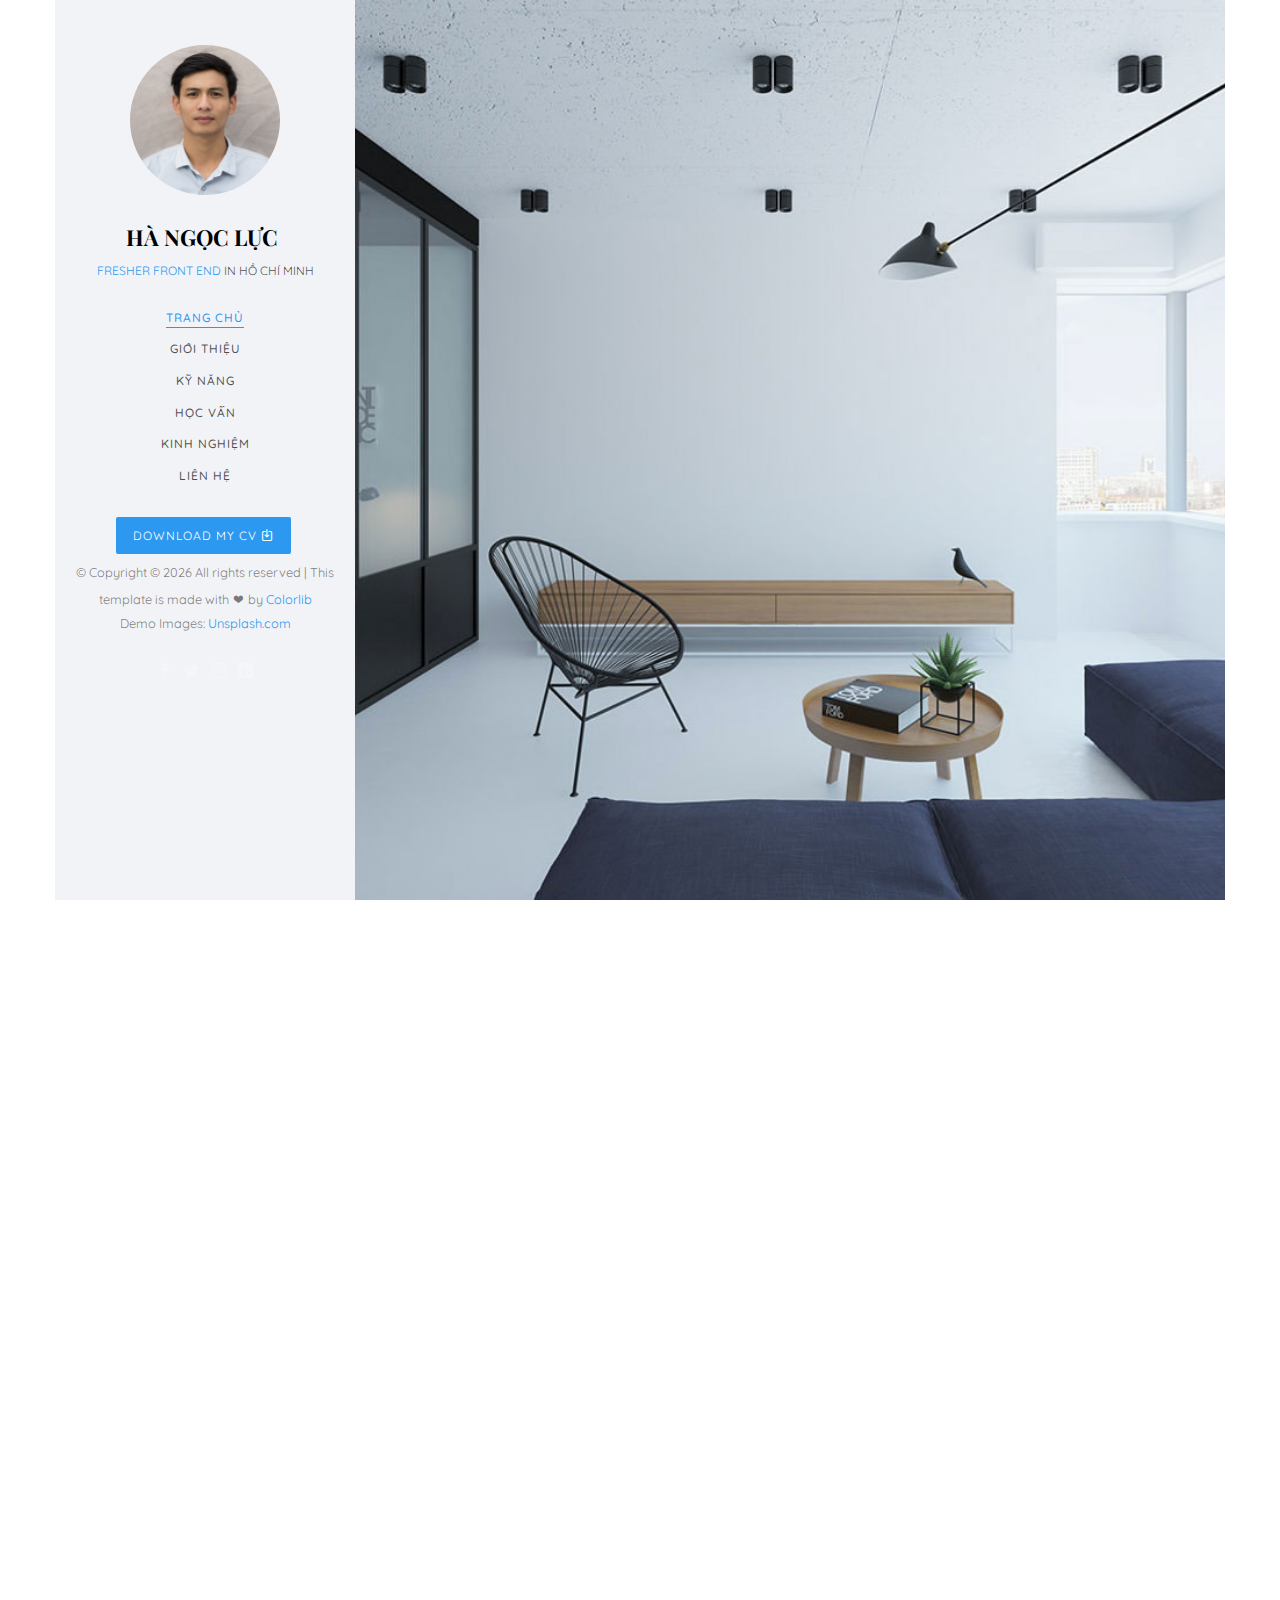
==== index.html @ 5801a69a "Add my CV online" ====
<!DOCTYPE HTML>
<html>

<head>
	<meta charset="utf-8">
	<meta http-equiv="X-UA-Compatible" content="IE=edge">
	<title>Hà Ngọc Lực - Front End Developer Resume</title>
	<meta name="viewport" content="width=device-width, initial-scale=1">
	<meta name="description" content="" />
	<meta name="keywords" content="" />
	<meta name="author" content="" />

	<!-- Facebook and Twitter integration -->
	<meta property="og:title" content="" />
	<meta property="og:image" content="" />
	<meta property="og:url" content="" />
	<meta property="og:site_name" content="" />
	<meta property="og:description" content="" />
	<meta name="twitter:title" content="" />
	<meta name="twitter:image" content="" />
	<meta name="twitter:url" content="" />
	<meta name="twitter:card" content="" />

	<!-- Place favicon.ico and apple-touch-icon.png in the root directory -->
	<link rel="shortcut icon" href="favicon.ico">

	<link href="https://fonts.googleapis.com/css?family=Quicksand:300,400,500,700" rel="stylesheet">
	<link href="https://fonts.googleapis.com/css?family=Playfair+Display:400,400i,700" rel="stylesheet">

	<!-- Animate.css -->
	<link rel="stylesheet" href="css/animate.css">
	<!-- Icomoon Icon Fonts-->
	<link rel="stylesheet" href="css/icomoon.css">
	<!-- Bootstrap  -->
	<link rel="stylesheet" href="css/bootstrap.css">
	<!-- Flexslider  -->
	<link rel="stylesheet" href="css/flexslider.css">
	<!-- Flaticons  -->
	<link rel="stylesheet" href="fonts/flaticon/font/flaticon.css">
	<!-- Owl Carousel -->
	<link rel="stylesheet" href="css/owl.carousel.min.css">
	<link rel="stylesheet" href="css/owl.theme.default.min.css">
	<!-- Theme style  -->
	<link rel="stylesheet" href="css/style.css">

	<!-- Modernizr JS -->
	<script src="js/modernizr-2.6.2.min.js"></script>
	<!-- FOR IE9 below -->
	<!--[if lt IE 9]>
	<script src="js/respond.min.js"></script>
	<![endif]-->

</head>

<body>
	<div id="colorlib-page">
		<div class="container-wrap">
			<a href="#" class="js-colorlib-nav-toggle colorlib-nav-toggle" data-toggle="collapse" data-target="#navbar"
				aria-expanded="false" aria-controls="navbar"><i></i></a>
			<aside id="colorlib-aside" role="complementary" class="border js-fullheight">
				<div class="text-center">
					<div class="author-img" style="background-image: url(images/about.jpg);"></div>
					<h1 id="colorlib-logo"><a href="index.html">HÀ NGỌC LỰC</a></h1>
					<span class="position"><a href="#">Fresher Front End</a> in Hồ Chí Minh</span>

				</div>
				<nav id="colorlib-main-menu" role="navigation" class="navbar">
					<div id="navbar" class="collapse">
						<ul>
							<li class="active"><a href="#" data-nav-section="home">Trang chủ</a></li>
							<li><a href="#" data-nav-section="about">Giới thiệu</a></li>
							<li><a href="#" data-nav-section="skills">Kỹ năng</a></li>
							<li><a href="#" data-nav-section="education">Học vấn</a></li>
							<li><a href="#" data-nav-section="experience">Kinh nghiệm</a></li>
							<li><a href="#" data-nav-section="contact">Liên hệ</a></li>

						</ul>

					</div>
				</nav>

				<div class="colorlib-footer">
					<a href="assets/myCV.pdf" target="_blank" class="btn btn-primary btn-learn text-center">Download My CV <i class="icon-download4"></i></a>
					<p><small>&copy;
							<!-- Link back to Colorlib can't be removed. Template is licensed under CC BY 3.0. -->
							Copyright &copy;
							<script>document.write(new Date().getFullYear());</script> All rights reserved | This
							template is made with <i class="icon-heart" aria-hidden="true"></i> by <a
								href="https://colorlib.com" target="_blank">Colorlib</a>
							<!-- Link back to Colorlib can't be removed. Template is licensed under CC BY 3.0. -->
							</span> <span>Demo Images: <a href="https://unsplash.com/"
									target="_blank">Unsplash.com</a></span></small></p>
					<ul>
						<li><a href="#"><i class="icon-facebook2"></i></a></li>
						<li><a href="#"><i class="icon-twitter2"></i></a></li>
						<li><a href="#"><i class="icon-instagram"></i></a></li>
						<li><a href="#"><i class="icon-linkedin2"></i></a></li>
					</ul>
				</div>

			</aside>

			<div id="colorlib-main">
				<section id="colorlib-hero" class="js-fullheight" data-section="home">
					<div class="flexslider js-fullheight">
						<ul class="slides">
							<li style="background-image: url(images/img_bg_3.jpg);">
								<div class="overlay"></div>
								<div class="container-fluid">
									<div class="row">
										<div
											class="col-md-6 col-md-offset-3 col-md-pull-3 col-sm-12 col-xs-12 js-fullheight slider-text">
											<div class="slider-text-inner js-fullheight">
												<div class="desc">
													<h1>Hi! <br>I'm Ha Ngoc Luc</h1>
												</div>
											</div>
										</div>
									</div>
								</div>
							</li>
						</ul>
					</div>
				</section>

				<section class="colorlib-about" data-section="about">
					<div class="colorlib-narrow-content">
						<div class="row">
							<div class="col-md-12">
								<div class="row row-bottom-padded-sm animate-box" data-animate-effect="fadeInLeft">
									<div class="col-md-12">
										<div class="about-desc">
											<span class="heading-meta">Giới thiệu</span>
											<h2 class="colorlib-heading">Về tôi!</h2>
											<p><strong>Xin chào, tôi là Ngọc Lực, </strong>23 tuổi. Tôi là một người mới
												tham gia vào ngành lập trình. Tôi có khoảng thời gian tự học các khóa
												online tại nhà. Và hiện tại tôi đang học offline tại trung tâm Cybersoft
												về đạo tạo lập trình viên Front-end.</p>
												<p>Có thể hoàn thành một webpage bằng HTML, CSS / SCSS. Sử dụng bootstrap
													để tạo giao diện và responsive.</p>
										</div>
									</div>
								</div>
							</div>
						</div>
					</div>
				</section>

				<section class="colorlib-skills" data-section="skills">
					<div class="colorlib-narrow-content">
						<div class="row">
							<div class="col-md-6 col-md-offset-3 col-md-pull-3 animate-box"
								data-animate-effect="fadeInLeft">
								<h2 class="colorlib-heading animate-box">Kỹ Năng</h2>
							</div>
						</div>
						<div class="row">
							<div class="col-md-12 animate-box" data-animate-effect="fadeInLeft">
								<p>Tôi có thể sử dụng HTML, CSS, Boostrap để tạo 1 layout website.
									Ngoài ra, tôi có kiến thức có bản về Javascript, Java và lập trình hướng đối tượng.
								</p>
							</div>
							<div class="col-md-6 animate-box" data-animate-effect="fadeInLeft">
								<div class="progress-wrap">
									<h3>HTML</h3>
									<p>Sử dụng được nhiều thẻ và chia bố cục.</p>
									<div class="progress">
										<div class="progress-bar color-1" role="progressbar" aria-valuenow="60"
											aria-valuemin="0" aria-valuemax="100" style="width:60%">
											<span>60%</span>
										</div>
									</div>
								</div>
							</div>
							<div class="col-md-6 animate-box" data-animate-effect="fadeInRight">
								<div class="progress-wrap">
									<h3>CSS / CSS3</h3>
									<p>Tạo giao diện và hiệu ứng đơn giản.</p>
									<div class="progress">
										<div class="progress-bar color-2" role="progressbar" aria-valuenow="50"
											aria-valuemin="0" aria-valuemax="100" style="width:50%">
											<span>50%</span>
										</div>
									</div>
								</div>
							</div>
							<div class="col-md-6 animate-box" data-animate-effect="fadeInLeft">
								<div class="progress-wrap">
									<h3>SCSS</h3>
									<p>Có thể dùng ở mức cơ bản.</p>
									<div class="progress">
										<div class="progress-bar color-3" role="progressbar" aria-valuenow="35"
											aria-valuemin="0" aria-valuemax="100" style="width:35%">
											<span>35%</span>
										</div>
									</div>
								</div>
							</div>
							<div class="col-md-6 animate-box" data-animate-effect="fadeInRight">
								<div class="progress-wrap">
									<h3>Bootstrap</h3>
									<p>Dùng để chia bố cục và responsive.</p>
									<div class="progress">
										<div class="progress-bar color-4" role="progressbar" aria-valuenow="40"
											aria-valuemin="0" aria-valuemax="100" style="width:40%">
											<span>40%</span>
										</div>
									</div>
								</div>
							</div>
							<div class="col-md-6 animate-box" data-animate-effect="fadeInLeft">
								<div class="progress-wrap">
									<h3>Javascript</h3>
									<p>Dùng ở mức cơ bản và đang học thêm ES6, ReactJS....</p>
									<div class="progress">
										<div class="progress-bar color-5" role="progressbar" aria-valuenow="25"
											aria-valuemin="0" aria-valuemax="100" style="width:25%">
											<span>25%</span>
										</div>
									</div>
								</div>
							</div>
							<div class="col-md-6 animate-box" data-animate-effect="fadeInRight">
								<div class="progress-wrap">
									<h3>Java</h3>
									<p>Có những kiến thức cơ bản và OOP.</p>
									<div class="progress">
										<div class="progress-bar color-6" role="progressbar" aria-valuenow="30"
											aria-valuemin="0" aria-valuemax="100" style="width:30%">
											<span>30%</span>
										</div>
									</div>
								</div>
							</div>
						</div>
					</div>
				</section>

				<section class="colorlib-education" data-section="education">
					<div class="colorlib-narrow-content">
						<div class="row">
							<div class="col-md-6 col-md-offset-3 col-md-pull-3 animate-box"
								data-animate-effect="fadeInLeft">
								<h2 class="colorlib-heading animate-box">Học vấn</h2>
							</div>
						</div>
						<div class="row">
							<div class="col-md-12 animate-box" data-animate-effect="fadeInLeft">
								<div class="fancy-collapse-panel">
									<div class="panel-group" id="accordion" role="tablist" aria-multiselectable="true">
										<div class="panel panel-default">
											<div class="panel-heading" role="tab" id="headingOne">
												<h4 class="panel-title">
													<a data-toggle="collapse" data-parent="#accordion"
														href="#collapseOne" aria-expanded="true"
														aria-controls="collapseOne">CYBERSOFT: Khóa học lập trình
														front-end
													</a>
												</h4>
											</div>
											<div id="collapseOne" class="panel-collapse collapse in" role="tabpanel"
												aria-labelledby="headingOne">
												<div class="panel-body">
													<ul>
														<li>Các kiến thức về website, UX/UI.</li>
														<li>Phân chia bố cục, layout cho website.</li>
														<li>Nắm vững kiến thức về HTML, CSS, CSS3, SCSS.</li>
														<li>Học và ứng dụng BOOTSTRAP.</li>
														<li>Hiện tại đang học về Javascript và các framework Javascript:
															ReactJS, AngularJS.</li>
													</ul>
												</div>
											</div>
										</div>
										<div class="panel panel-default">
											<div class="panel-heading" role="tab" id="headingTwo">
												<h4 class="panel-title">
													<a class="collapsed" data-toggle="collapse" data-parent="#accordion"
														href="#collapseTwo" aria-expanded="false"
														aria-controls="collapseTwo">CYBERSOFT: Khóa học lập trình tư
														duy, lập trình hướng đối tượng.
													</a>
												</h4>
											</div>
											<div id="collapseTwo" class="panel-collapse collapse" role="tabpanel"
												aria-labelledby="headingTwo">
												<div class="panel-body">
													<p>Khóa học cung cấp những kiến thức khái niệm cốt lõi - nền tảng
														của lập trình (JAVA):</p>
													<ul>
														<li>Các kiến thức cơ bản: quá trình thực thi ứng dụng phần mềm,
															biến, hàm, mô hình thực tế - phần mềm</li>
														<li>Tìm hiểu và thực hành một số thuật toán lập trình nền tảng:
															tìm kiếm, sắp
															xếp,...</li>
														<li>Nắm vững và hiểu sâu về lập trình hướng đối tượng.</li>
													</ul>
												</div>
											</div>
										</div>
									</div>
								</div>
							</div>
						</div>
					</div>
				</section>

				<section class="colorlib-experience" data-section="experience">
					<div class="colorlib-narrow-content">
						<div class="row">
							<div class="col-md-6 col-md-offset-3 col-md-pull-3 animate-box"
								data-animate-effect="fadeInLeft">
								<h2 class="colorlib-heading animate-box">Kinh nghiệm</h2>
							</div>
						</div>
						<div class="row">
							<div class="col-md-12">
								<div class="timeline-centered">
									<article class="timeline-entry animate-box" data-animate-effect="fadeInLeft">
										<div class="timeline-entry-inner">

											<div class="timeline-icon color-1">
												<i class="icon-pen2"></i>
											</div>

											<div class="timeline-label">
												<h2>Chưa có kinh nghiệm.</h2>
												<p>Chưa có kinh nghiệm làm việc thực tế. Tôi chỉ có kiến thức học tại
													trung tâm và thông qua các bài tập. </p>
												<p>Có thể hoàn thành một webpage bằng HTML, CSS / SCSS. Sử dụng bootstrap
													để tạo giao diện và responsive.</p>
											</div>
										</div>
									</article>

									<article class="timeline-entry begin animate-box"
										data-animate-effect="fadeInBottom">
										<div class="timeline-entry-inner">
											<div class="timeline-icon color-none">
											</div>
										</div>
									</article>
								</div>
							</div>
						</div>
					</div>
				</section>

				<section class="colorlib-contact" data-section="contact">
					<div class="colorlib-narrow-content">
						<div class="row">
							<div class="col-md-6 col-md-offset-3 col-md-pull-3 animate-box"
								data-animate-effect="fadeInLeft">
								<h2 class="colorlib-heading">Liên hệ</h2>
							</div>
						</div>
						<div class="row">
							<div class="colorlib-feature colorlib-feature-sm animate-box"
								data-animate-effect="fadeInLeft">
								<div class="colorlib-icon">
									<i class="icon-globe-outline"></i>
								</div>
								<div class="colorlib-text">
									<p>luchn49@gmail.com</p>
								</div>
							</div>

							<div class="colorlib-feature colorlib-feature-sm animate-box"
								data-animate-effect="fadeInLeft">
								<div class="colorlib-icon">
									<i class="icon-map"></i>
								</div>
								<div class="colorlib-text align-items-center">
									<p>122/7 Phạm Văn Bạch, Phường 15, Q.Tân Bình, Hồ Chí Minh</p>
								</div>
							</div>

							<div class="colorlib-feature colorlib-feature-sm animate-box"
								data-animate-effect="fadeInLeft">
								<div class="colorlib-icon">
									<i class="icon-phone"></i>
								</div>
								<div class="colorlib-text">
									<p>0971 06 06 51</p>
								</div>
							</div>
						</div>
					</div>
				</section>

			</div><!-- end:colorlib-main -->
		</div><!-- end:container-wrap -->
	</div><!-- end:colorlib-page -->

	<!-- jQuery -->
	<script src="js/jquery.min.js"></script>
	<!-- jQuery Easing -->
	<script src="js/jquery.easing.1.3.js"></script>
	<!-- Bootstrap -->
	<script src="js/bootstrap.min.js"></script>
	<!-- Waypoints -->
	<script src="js/jquery.waypoints.min.js"></script>
	<!-- Flexslider -->
	<script src="js/jquery.flexslider-min.js"></script>
	<!-- Owl carousel -->
	<script src="js/owl.carousel.min.js"></script>
	<!-- Counters -->
	<script src="js/jquery.countTo.js"></script>


	<!-- MAIN JS -->
	<script src="js/main.js"></script>

</body>

</html>
---- css/icomoon.css ----
@font-face {
  font-family: 'icomoon';
  src:  url('fonts/icomoon.eot?6py85u');
  src:  url('fonts/icomoon.eot?6py85u#iefix') format('embedded-opentype'),
    url('fonts/icomoon.ttf?6py85u') format('truetype'),
    url('fonts/icomoon.woff?6py85u') format('woff'),
    url('fonts/icomoon.svg?6py85u#icomoon') format('svg');
  font-weight: normal;
  font-style: normal;
}

[class^="icon-"], [class*=" icon-"] {
  /* use !important to prevent issues with browser extensions that change fonts */
  font-family: 'icomoon' !important;
  speak: none;
  font-style: normal;
  font-weight: normal;
  font-variant: normal;
  text-transform: none;
  line-height: 1;

  /* Better Font Rendering =========== */
  -webkit-font-smoothing: antialiased;
  -moz-osx-font-smoothing: grayscale;
}

.icon-times:before {
  content: "\e930";
}
.icon-tick:before {
  content: "\e931";
}
.icon-plus:before {
  content: "\e932";
}
.icon-minus:before {
  content: "\e933";
}
.icon-equals:before {
  content: "\e934";
}
.icon-divide:before {
  content: "\e935";
}
.icon-chevron-right:before {
  content: "\e936";
}
.icon-chevron-left:before {
  content: "\e937";
}
.icon-arrow-right-thick:before {
  content: "\e938";
}
.icon-arrow-left-thick:before {
  content: "\e939";
}
.icon-th-small:before {
  content: "\e93a";
}
.icon-th-menu:before {
  content: "\e93b";
}
.icon-th-list:before {
  content: "\e93c";
}
.icon-th-large:before {
  content: "\e93d";
}
.icon-home:before {
  content: "\e93e";
}
.icon-arrow-forward:before {
  content: "\e93f";
}
.icon-arrow-back:before {
  content: "\e940";
}
.icon-rss:before {
  content: "\e941";
}
.icon-location:before {
  content: "\e942";
}
.icon-link:before {
  content: "\e943";
}
.icon-image:before {
  content: "\e944";
}
.icon-arrow-up-thick:before {
  content: "\e945";
}
.icon-arrow-down-thick:before {
  content: "\e946";
}
.icon-starburst:before {
  content: "\e947";
}
.icon-starburst-outline:before {
  content: "\e948";
}
.icon-star3:before {
  content: "\e949";
}
.icon-flow-children:before {
  content: "\e94a";
}
.icon-export:before {
  content: "\e94b";
}
.icon-delete2:before {
  content: "\e94c";
}
.icon-delete-outline:before {
  content: "\e94d";
}
.icon-cloud-storage:before {
  content: "\e94e";
}
.icon-wi-fi:before {
  content: "\e94f";
}
.icon-heart:before {
  content: "\e950";
}
.icon-flash:before {
  content: "\e951";
}
.icon-cancel:before {
  content: "\e952";
}
.icon-backspace:before {
  content: "\e953";
}
.icon-attachment:before {
  content: "\e954";
}
.icon-arrow-move:before {
  content: "\e955";
}
.icon-warning:before {
  content: "\e956";
}
.icon-user:before {
  content: "\e957";
}
.icon-radar:before {
  content: "\e958";
}
.icon-lock-open:before {
  content: "\e959";
}
.icon-lock-closed:before {
  content: "\e95a";
}
.icon-location-arrow:before {
  content: "\e95b";
}
.icon-info:before {
  content: "\e95c";
}
.icon-user-delete:before {
  content: "\e95d";
}
.icon-user-add:before {
  content: "\e95e";
}
.icon-media-pause:before {
  content: "\e95f";
}
.icon-group:before {
  content: "\e960";
}
.icon-chart-pie:before {
  content: "\e961";
}
.icon-chart-line:before {
  content: "\e962";
}
.icon-chart-bar:before {
  content: "\e963";
}
.icon-chart-area:before {
  content: "\e964";
}
.icon-video:before {
  content: "\e965";
}
.icon-point-of-interest:before {
  content: "\e966";
}
.icon-infinity:before {
  content: "\e967";
}
.icon-globe:before {
  content: "\e968";
}
.icon-eye:before {
  content: "\e969";
}
.icon-cog:before {
  content: "\e96a";
}
.icon-camera:before {
  content: "\e96b";
}
.icon-upload:before {
  content: "\e96c";
}
.icon-scissors:before {
  content: "\e96d";
}
.icon-refresh:before {
  content: "\e96e";
}
.icon-pin:before {
  content: "\e96f";
}
.icon-key:before {
  content: "\e970";
}
.icon-info-large:before {
  content: "\e971";
}
.icon-eject:before {
  content: "\e972";
}
.icon-download:before {
  content: "\e973";
}
.icon-zoom:before {
  content: "\e974";
}
.icon-zoom-out:before {
  content: "\e975";
}
.icon-zoom-in:before {
  content: "\e976";
}
.icon-sort-numerically:before {
  content: "\e977";
}
.icon-sort-alphabetically:before {
  content: "\e978";
}
.icon-input-checked:before {
  content: "\e979";
}
.icon-calender:before {
  content: "\e97a";
}
.icon-world2:before {
  content: "\e97b";
}
.icon-notes:before {
  content: "\e97c";
}
.icon-code:before {
  content: "\e97d";
}
.icon-arrow-sync:before {
  content: "\e97e";
}
.icon-arrow-shuffle:before {
  content: "\e97f";
}
.icon-arrow-repeat:before {
  content: "\e980";
}
.icon-arrow-minimise:before {
  content: "\e981";
}
.icon-arrow-maximise:before {
  content: "\e982";
}
.icon-arrow-loop:before {
  content: "\e983";
}
.icon-anchor:before {
  content: "\e984";
}
.icon-spanner:before {
  content: "\e985";
}
.icon-puzzle:before {
  content: "\e986";
}
.icon-power:before {
  content: "\e987";
}
.icon-plane:before {
  content: "\e988";
}
.icon-pi:before {
  content: "\e989";
}
.icon-phone:before {
  content: "\e98a";
}
.icon-microphone2:before {
  content: "\e98b";
}
.icon-media-rewind:before {
  content: "\e98c";
}
.icon-flag:before {
  content: "\e98d";
}
.icon-adjust-brightness:before {
  content: "\e98e";
}
.icon-waves:before {
  content: "\e98f";
}
.icon-social-twitter:before {
  content: "\e990";
}
.icon-social-facebook:before {
  content: "\e991";
}
.icon-social-dribbble:before {
  content: "\e992";
}
.icon-media-stop:before {
  content: "\e993";
}
.icon-media-record:before {
  content: "\e994";
}
.icon-media-play:before {
  content: "\e995";
}
.icon-media-fast-forward:before {
  content: "\e996";
}
.icon-media-eject:before {
  content: "\e997";
}
.icon-social-vimeo:before {
  content: "\e998";
}
.icon-social-tumbler:before {
  content: "\e999";
}
.icon-social-skype:before {
  content: "\e99a";
}
.icon-social-pinterest:before {
  content: "\e99b";
}
.icon-social-linkedin:before {
  content: "\e99c";
}
.icon-social-last-fm:before {
  content: "\e99d";
}
.icon-social-github:before {
  content: "\e99e";
}
.icon-social-flickr:before {
  content: "\e99f";
}
.icon-at:before {
  content: "\e9a0";
}
.icon-times-outline:before {
  content: "\e9a1";
}
.icon-plus-outline:before {
  content: "\e9a2";
}
.icon-minus-outline:before {
  content: "\e9a3";
}
.icon-tick-outline:before {
  content: "\e9a4";
}
.icon-th-large-outline:before {
  content: "\e9a5";
}
.icon-equals-outline:before {
  content: "\e9a6";
}
.icon-divide-outline:before {
  content: "\e9a7";
}
.icon-chevron-right-outline:before {
  content: "\e9a8";
}
.icon-chevron-left-outline:before {
  content: "\e9a9";
}
.icon-arrow-right-outline:before {
  content: "\e9aa";
}
.icon-arrow-left-outline:before {
  content: "\e9ab";
}
.icon-th-small-outline:before {
  content: "\e9ac";
}
.icon-th-menu-outline:before {
  content: "\e9ad";
}
.icon-th-list-outline:before {
  content: "\e9ae";
}
.icon-news2:before {
  content: "\e9b1";
}
.icon-home-outline:before {
  content: "\e9b2";
}
.icon-arrow-up-outline:before {
  content: "\e9b3";
}
.icon-arrow-forward-outline:before {
  content: "\e9b4";
}
.icon-arrow-down-outline:before {
  content: "\e9b5";
}
.icon-arrow-back-outline:before {
  content: "\e9b6";
}
.icon-trash3:before {
  content: "\e9b7";
}
.icon-rss-outline:before {
  content: "\e9b8";
}
.icon-message:before {
  content: "\e9b9";
}
.icon-location-outline:before {
  content: "\e9ba";
}
.icon-link-outline:before {
  content: "\e9bb";
}
.icon-image-outline:before {
  content: "\e9bc";
}
.icon-export-outline:before {
  content: "\e9bd";
}
.icon-cross:before {
  content: "\e9be";
}
.icon-wi-fi-outline:before {
  content: "\e9bf";
}
.icon-star-outline:before {
  content: "\e9c0";
}
.icon-media-pause-outline:before {
  content: "\e9c1";
}
.icon-mail:before {
  content: "\e9c2";
}
.icon-heart-outline:before {
  content: "\e9c3";
}
.icon-flash-outline:before {
  content: "\e9c4";
}
.icon-cancel-outline:before {
  content: "\e9c5";
}
.icon-beaker:before {
  content: "\e9c6";
}
.icon-arrow-move-outline:before {
  content: "\e9c7";
}
.icon-watch2:before {
  content: "\e9c8";
}
.icon-warning-outline:before {
  content: "\e9c9";
}
.icon-time:before {
  content: "\e9ca";
}
.icon-radar-outline:before {
  content: "\e9cb";
}
.icon-lock-open-outline:before {
  content: "\e9cc";
}
.icon-location-arrow-outline:before {
  content: "\e9cd";
}
.icon-info-outline:before {
  content: "\e9ce";
}
.icon-backspace-outline:before {
  content: "\e9cf";
}
.icon-attachment-outline:before {
  content: "\e9d0";
}
.icon-user-outline:before {
  content: "\e9d1";
}
.icon-user-delete-outline:before {
  content: "\e9d2";
}
.icon-user-add-outline:before {
  content: "\e9d3";
}
.icon-lock-closed-outline:before {
  content: "\e9d4";
}
.icon-group-outline:before {
  content: "\e9d5";
}
.icon-chart-pie-outline:before {
  content: "\e9d6";
}
.icon-chart-line-outline:before {
  content: "\e9d7";
}
.icon-chart-bar-outline:before {
  content: "\e9d8";
}
.icon-chart-area-outline:before {
  content: "\e9d9";
}
.icon-video-outline:before {
  content: "\e9da";
}
.icon-point-of-interest-outline:before {
  content: "\e9db";
}
.icon-map:before {
  content: "\e9dc";
}
.icon-key-outline:before {
  content: "\e9dd";
}
.icon-infinity-outline:before {
  content: "\e9de";
}
.icon-globe-outline:before {
  content: "\e9df";
}
.icon-eye-outline:before {
  content: "\e9e0";
}
.icon-cog-outline:before {
  content: "\e9e1";
}
.icon-camera-outline:before {
  content: "\e9e2";
}
.icon-upload-outline:before {
  content: "\e9e3";
}
.icon-support:before {
  content: "\e9e4";
}
.icon-scissors-outline:before {
  content: "\e9e5";
}
.icon-refresh-outline:before {
  content: "\e9e6";
}
.icon-info-large-outline:before {
  content: "\e9e7";
}
.icon-eject-outline:before {
  content: "\e9e8";
}
.icon-download-outline:before {
  content: "\e9e9";
}
.icon-battery-mid:before {
  content: "\e9ea";
}
.icon-battery-low:before {
  content: "\e9eb";
}
.icon-battery-high:before {
  content: "\e9ec";
}
.icon-zoom-outline:before {
  content: "\e9ed";
}
.icon-zoom-out-outline:before {
  content: "\e9ee";
}
.icon-zoom-in-outline:before {
  content: "\e9ef";
}
.icon-tag3:before {
  content: "\e9f0";
}
.icon-tabs-outline:before {
  content: "\e9f1";
}
.icon-pin-outline:before {
  content: "\e9f2";
}
.icon-message-typing:before {
  content: "\e9f3";
}
.icon-directions:before {
  content: "\e9f4";
}
.icon-battery-full:before {
  content: "\e9f5";
}
.icon-battery-charge:before {
  content: "\e9f6";
}
.icon-pipette:before {
  content: "\e9f7";
}
.icon-pencil:before {
  content: "\e9f8";
}
.icon-folder:before {
  content: "\e9f9";
}
.icon-folder-delete:before {
  content: "\e9fa";
}
.icon-folder-add:before {
  content: "\e9fb";
}
.icon-edit:before {
  content: "\e9fc";
}
.icon-document:before {
  content: "\e9fd";
}
.icon-document-delete:before {
  content: "\e9fe";
}
.icon-document-add:before {
  content: "\e9ff";
}
.icon-brush:before {
  content: "\ea00";
}
.icon-thumbs-up:before {
  content: "\ea01";
}
.icon-thumbs-down:before {
  content: "\ea02";
}
.icon-pen:before {
  content: "\ea03";
}
.icon-sort-numerically-outline:before {
  content: "\ea04";
}
.icon-sort-alphabetically-outline:before {
  content: "\ea05";
}
.icon-social-last-fm-circular:before {
  content: "\ea06";
}
.icon-social-github-circular:before {
  content: "\ea07";
}
.icon-compass:before {
  content: "\ea08";
}
.icon-bookmark:before {
  content: "\ea09";
}
.icon-input-checked-outline:before {
  content: "\ea0a";
}
.icon-code-outline:before {
  content: "\ea0b";
}
.icon-calender-outline:before {
  content: "\ea0c";
}
.icon-business-card:before {
  content: "\ea0d";
}
.icon-arrow-up:before {
  content: "\ea0e";
}
.icon-arrow-sync-outline:before {
  content: "\ea0f";
}
.icon-arrow-right:before {
  content: "\ea10";
}
.icon-arrow-repeat-outline:before {
  content: "\ea11";
}
.icon-arrow-loop-outline:before {
  content: "\ea12";
}
.icon-arrow-left:before {
  content: "\ea13";
}
.icon-flow-switch:before {
  content: "\ea14";
}
.icon-flow-parallel:before {
  content: "\ea15";
}
.icon-flow-merge:before {
  content: "\ea16";
}
.icon-document-text:before {
  content: "\ea17";
}
.icon-clipboard:before {
  content: "\ea18";
}
.icon-calculator:before {
  content: "\ea19";
}
.icon-arrow-minimise-outline:before {
  content: "\ea1a";
}
.icon-arrow-maximise-outline:before {
  content: "\ea1b";
}
.icon-arrow-down:before {
  content: "\ea1c";
}
.icon-gift:before {
  content: "\ea1d";
}
.icon-film:before {
  content: "\ea1e";
}
.icon-database:before {
  content: "\ea1f";
}
.icon-bell:before {
  content: "\ea20";
}
.icon-anchor-outline:before {
  content: "\ea21";
}
.icon-adjust-contrast:before {
  content: "\ea22";
}
.icon-world-outline:before {
  content: "\ea23";
}
.icon-shopping-bag:before {
  content: "\ea24";
}
.icon-power-outline:before {
  content: "\ea25";
}
.icon-notes-outline:before {
  content: "\ea26";
}
.icon-device-tablet:before {
  content: "\ea27";
}
.icon-device-phone:before {
  content: "\ea28";
}
.icon-device-laptop:before {
  content: "\ea29";
}
.icon-device-desktop:before {
  content: "\ea2a";
}
.icon-briefcase:before {
  content: "\ea2b";
}
.icon-stopwatch:before {
  content: "\ea2c";
}
.icon-spanner-outline:before {
  content: "\ea2d";
}
.icon-puzzle-outline:before {
  content: "\ea2e";
}
.icon-printer:before {
  content: "\ea2f";
}
.icon-pi-outline:before {
  content: "\ea30";
}
.icon-lightbulb:before {
  content: "\ea31";
}
.icon-flag-outline:before {
  content: "\ea32";
}
.icon-contacts:before {
  content: "\ea33";
}
.icon-archive2:before {
  content: "\ea34";
}
.icon-weather-stormy:before {
  content: "\ea35";
}
.icon-weather-shower:before {
  content: "\ea36";
}
.icon-weather-partly-sunny:before {
  content: "\ea37";
}
.icon-weather-downpour:before {
  content: "\ea38";
}
.icon-weather-cloudy:before {
  content: "\ea39";
}
.icon-plane-outline:before {
  content: "\ea3a";
}
.icon-phone-outline:before {
  content: "\ea3b";
}
.icon-microphone-outline:before {
  content: "\ea3c";
}
.icon-weather-windy:before {
  content: "\ea3d";
}
.icon-weather-windy-cloudy:before {
  content: "\ea3e";
}
.icon-weather-sunny:before {
  content: "\ea3f";
}
.icon-weather-snow:before {
  content: "\ea40";
}
.icon-weather-night:before {
  content: "\ea41";
}
.icon-media-stop-outline:before {
  content: "\ea42";
}
.icon-media-rewind-outline:before {
  content: "\ea43";
}
.icon-media-record-outline:before {
  content: "\ea44";
}
.icon-media-play-outline:before {
  content: "\ea45";
}
.icon-media-fast-forward-outline:before {
  content: "\ea46";
}
.icon-media-eject-outline:before {
  content: "\ea47";
}
.icon-wine:before {
  content: "\ea48";
}
.icon-waves-outline:before {
  content: "\ea49";
}
.icon-ticket:before {
  content: "\ea4a";
}
.icon-tags:before {
  content: "\ea4b";
}
.icon-plug:before {
  content: "\ea4c";
}
.icon-headphones:before {
  content: "\ea4d";
}
.icon-credit-card:before {
  content: "\ea4e";
}
.icon-coffee:before {
  content: "\ea4f";
}
.icon-book:before {
  content: "\ea50";
}
.icon-beer:before {
  content: "\ea51";
}
.icon-volume2:before {
  content: "\ea52";
}
.icon-volume-up:before {
  content: "\ea53";
}
.icon-volume-mute:before {
  content: "\ea54";
}
.icon-volume-down:before {
  content: "\ea55";
}
.icon-social-vimeo-circular:before {
  content: "\ea56";
}
.icon-social-twitter-circular:before {
  content: "\ea57";
}
.icon-social-pinterest-circular:before {
  content: "\ea58";
}
.icon-social-linkedin-circular:before {
  content: "\ea59";
}
.icon-social-facebook-circular:before {
  content: "\ea5a";
}
.icon-social-dribbble-circular:before {
  content: "\ea5b";
}
.icon-tree:before {
  content: "\ea5c";
}
.icon-thermometer2:before {
  content: "\ea5d";
}
.icon-social-tumbler-circular:before {
  content: "\ea5e";
}
.icon-social-skype-outline:before {
  content: "\ea5f";
}
.icon-social-flickr-circular:before {
  content: "\ea60";
}
.icon-social-at-circular:before {
  content: "\ea61";
}
.icon-shopping-cart:before {
  content: "\ea62";
}
.icon-messages:before {
  content: "\ea63";
}
.icon-leaf:before {
  content: "\ea64";
}
.icon-feather:before {
  content: "\ea65";
}
.icon-eye2:before {
  content: "\e064";
}
.icon-paper-clip:before {
  content: "\e065";
}
.icon-mail5:before {
  content: "\e066";
}
.icon-toggle:before {
  content: "\e067";
}
.icon-layout:before {
  content: "\e068";
}
.icon-link2:before {
  content: "\e069";
}
.icon-bell2:before {
  content: "\e06a";
}
.icon-lock3:before {
  content: "\e06b";
}
.icon-unlock:before {
  content: "\e06c";
}
.icon-ribbon2:before {
  content: "\e06d";
}
.icon-image2:before {
  content: "\e06e";
}
.icon-signal:before {
  content: "\e06f";
}
.icon-target3:before {
  content: "\e070";
}
.icon-clipboard3:before {
  content: "\e071";
}
.icon-clock3:before {
  content: "\e072";
}
.icon-watch:before {
  content: "\e073";
}
.icon-air-play:before {
  content: "\e074";
}
.icon-camera3:before {
  content: "\e075";
}
.icon-video2:before {
  content: "\e076";
}
.icon-disc:before {
  content: "\e077";
}
.icon-printer3:before {
  content: "\e078";
}
.icon-monitor:before {
  content: "\e079";
}
.icon-server:before {
  content: "\e07a";
}
.icon-cog2:before {
  content: "\e07b";
}
.icon-heart3:before {
  content: "\e07c";
}
.icon-paragraph:before {
  content: "\e07d";
}
.icon-align-justify:before {
  content: "\e07e";
}
.icon-align-left:before {
  content: "\e07f";
}
.icon-align-center:before {
  content: "\e080";
}
.icon-align-right:before {
  content: "\e081";
}
.icon-book2:before {
  content: "\e082";
}
.icon-layers2:before {
  content: "\e083";
}
.icon-stack2:before {
  content: "\e084";
}
.icon-stack-2:before {
  content: "\e085";
}
.icon-paper:before {
  content: "\e086";
}
.icon-paper-stack:before {
  content: "\e087";
}
.icon-search3:before {
  content: "\e088";
}
.icon-zoom-in2:before {
  content: "\e089";
}
.icon-zoom-out2:before {
  content: "\e08a";
}
.icon-reply2:before {
  content: "\e08b";
}
.icon-circle-plus:before {
  content: "\e08c";
}
.icon-circle-minus:before {
  content: "\e08d";
}
.icon-circle-check:before {
  content: "\e08e";
}
.icon-circle-cross:before {
  content: "\e08f";
}
.icon-square-plus:before {
  content: "\e090";
}
.icon-square-minus:before {
  content: "\e091";
}
.icon-square-check:before {
  content: "\e092";
}
.icon-square-cross:before {
  content: "\e093";
}
.icon-microphone:before {
  content: "\e094";
}
.icon-record:before {
  content: "\e095";
}
.icon-skip-back:before {
  content: "\e096";
}
.icon-rewind:before {
  content: "\e097";
}
.icon-play4:before {
  content: "\e098";
}
.icon-pause3:before {
  content: "\e099";
}
.icon-stop3:before {
  content: "\e09a";
}
.icon-fast-forward:before {
  content: "\e09b";
}
.icon-skip-forward:before {
  content: "\e09c";
}
.icon-shuffle2:before {
  content: "\e09d";
}
.icon-repeat:before {
  content: "\e09e";
}
.icon-folder2:before {
  content: "\e09f";
}
.icon-umbrella:before {
  content: "\e0a0";
}
.icon-moon:before {
  content: "\e0a1";
}
.icon-thermometer:before {
  content: "\e0a2";
}
.icon-drop:before {
  content: "\e0a3";
}
.icon-sun2:before {
  content: "\e0a4";
}
.icon-cloud3:before {
  content: "\e0a5";
}
.icon-cloud-upload2:before {
  content: "\e0a6";
}
.icon-cloud-download2:before {
  content: "\e0a7";
}
.icon-upload4:before {
  content: "\e0a8";
}
.icon-download4:before {
  content: "\e0a9";
}
.icon-location3:before {
  content: "\e0aa";
}
.icon-location-2:before {
  content: "\e0ab";
}
.icon-map3:before {
  content: "\e0ac";
}
.icon-battery:before {
  content: "\e0ad";
}
.icon-head:before {
  content: "\e0ae";
}
.icon-briefcase3:before {
  content: "\e0af";
}
.icon-speech-bubble:before {
  content: "\e0b0";
}
.icon-anchor2:before {
  content: "\e0b1";
}
.icon-globe2:before {
  content: "\e0b2";
}
.icon-box:before {
  content: "\e0b3";
}
.icon-reload:before {
  content: "\e0b4";
}
.icon-share3:before {
  content: "\e0b5";
}
.icon-marquee:before {
  content: "\e0b6";
}
.icon-marquee-plus:before {
  content: "\e0b7";
}
.icon-marquee-minus:before {
  content: "\e0b8";
}
.icon-tag:before {
  content: "\e0b9";
}
.icon-power2:before {
  content: "\e0ba";
}
.icon-command2:before {
  content: "\e0bb";
}
.icon-alt:before {
  content: "\e0bc";
}
.icon-esc:before {
  content: "\e0bd";
}
.icon-bar-graph:before {
  content: "\e0be";
}
.icon-bar-graph-2:before {
  content: "\e0bf";
}
.icon-pie-graph:before {
  content: "\e0c0";
}
.icon-star:before {
  content: "\e0c1";
}
.icon-arrow-left3:before {
  content: "\e0c2";
}
.icon-arrow-right3:before {
  content: "\e0c3";
}
.icon-arrow-up3:before {
  content: "\e0c4";
}
.icon-arrow-down3:before {
  content: "\e0c5";
}
.icon-volume:before {
  content: "\e0c6";
}
.icon-mute:before {
  content: "\e0c7";
}
.icon-content-right:before {
  content: "\e100";
}
.icon-content-left:before {
  content: "\e101";
}
.icon-grid2:before {
  content: "\e102";
}
.icon-grid-2:before {
  content: "\e103";
}
.icon-columns:before {
  content: "\e104";
}
.icon-loader:before {
  content: "\e105";
}
.icon-bag:before {
  content: "\e106";
}
.icon-ban:before {
  content: "\e107";
}
.icon-flag3:before {
  content: "\e108";
}
.icon-trash:before {
  content: "\e109";
}
.icon-expand2:before {
  content: "\e110";
}
.icon-contract:before {
  content: "\e111";
}
.icon-maximize:before {
  content: "\e112";
}
.icon-minimize:before {
  content: "\e113";
}
.icon-plus2:before {
  content: "\e114";
}
.icon-minus2:before {
  content: "\e115";
}
.icon-check:before {
  content: "\e116";
}
.icon-cross2:before {
  content: "\e117";
}
.icon-move:before {
  content: "\e118";
}
.icon-delete:before {
  content: "\e119";
}
.icon-menu5:before {
  content: "\e120";
}
.icon-archive:before {
  content: "\e121";
}
.icon-inbox:before {
  content: "\e122";
}
.icon-outbox:before {
  content: "\e123";
}
.icon-file:before {
  content: "\e124";
}
.icon-file-add:before {
  content: "\e125";
}
.icon-file-subtract:before {
  content: "\e126";
}
.icon-help:before {
  content: "\e127";
}
.icon-open:before {
  content: "\e128";
}
.icon-ellipsis:before {
  content: "\e129";
}
.icon-heart4:before {
  content: "\e900";
}
.icon-cloud4:before {
  content: "\e901";
}
.icon-star2:before {
  content: "\e902";
}
.icon-tv2:before {
  content: "\e903";
}
.icon-sound:before {
  content: "\e904";
}
.icon-video3:before {
  content: "\e905";
}
.icon-trash2:before {
  content: "\e906";
}
.icon-user2:before {
  content: "\e907";
}
.icon-key3:before {
  content: "\e908";
}
.icon-search4:before {
  content: "\e909";
}
.icon-settings:before {
  content: "\e90a";
}
.icon-camera4:before {
  content: "\e90b";
}
.icon-tag2:before {
  content: "\e90c";
}
.icon-lock4:before {
  content: "\e90d";
}
.icon-bulb:before {
  content: "\e90e";
}
.icon-pen2:before {
  content: "\e90f";
}
.icon-diamond:before {
  content: "\e910";
}
.icon-display2:before {
  content: "\e911";
}
.icon-location4:before {
  content: "\e912";
}
.icon-eye3:before {
  content: "\e913";
}
.icon-bubble3:before {
  content: "\e914";
}
.icon-stack3:before {
  content: "\e915";
}
.icon-cup:before {
  content: "\e916";
}
.icon-phone3:before {
  content: "\e917";
}
.icon-news:before {
  content: "\e918";
}
.icon-mail6:before {
  content: "\e919";
}
.icon-like:before {
  content: "\e91a";
}
.icon-photo:before {
  content: "\e91b";
}
.icon-note:before {
  content: "\e91c";
}
.icon-clock4:before {
  content: "\e91d";
}
.icon-paperplane:before {
  content: "\e91e";
}
.icon-params:before {
  content: "\e91f";
}
.icon-banknote:before {
  content: "\e920";
}
.icon-data:before {
  content: "\e921";
}
.icon-music2:before {
  content: "\e922";
}
.icon-megaphone2:before {
  content: "\e923";
}
.icon-study:before {
  content: "\e924";
}
.icon-lab2:before {
  content: "\e925";
}
.icon-food:before {
  content: "\e926";
}
.icon-t-shirt:before {
  content: "\e927";
}
.icon-fire2:before {
  content: "\e928";
}
.icon-clip:before {
  content: "\e929";
}
.icon-shop:before {
  content: "\e92a";
}
.icon-calendar3:before {
  content: "\e92b";
}
.icon-wallet2:before {
  content: "\e92c";
}
.icon-vynil:before {
  content: "\e92d";
}
.icon-truck2:before {
  content: "\e92e";
}
.icon-world:before {
  content: "\e92f";
}
.icon-spinner6:before {
  content: "\e9af";
}
.icon-spinner7:before {
  content: "\e9b0";
}
.icon-amazon:before {
  content: "\eab7";
}
.icon-google:before {
  content: "\eab8";
}
.icon-google2:before {
  content: "\eab9";
}
.icon-google3:before {
  content: "\eaba";
}
.icon-google-plus:before {
  content: "\eabb";
}
.icon-google-plus2:before {
  content: "\eabc";
}
.icon-google-plus3:before {
  content: "\eabd";
}
.icon-hangouts:before {
  content: "\eabe";
}
.icon-google-drive:before {
  content: "\eabf";
}
.icon-facebook2:before {
  content: "\eac0";
}
.icon-facebook22:before {
  content: "\eac1";
}
.icon-instagram:before {
  content: "\eac2";
}
.icon-whatsapp:before {
  content: "\eac3";
}
.icon-spotify:before {
  content: "\eac4";
}
.icon-telegram:before {
  content: "\eac5";
}
.icon-twitter2:before {
  content: "\eac6";
}
.icon-vine:before {
  content: "\eac7";
}
.icon-vk:before {
  content: "\eac8";
}
.icon-renren:before {
  content: "\eac9";
}
.icon-sina-weibo:before {
  content: "\eaca";
}
.icon-rss2:before {
  content: "\eacb";
}
.icon-rss22:before {
  content: "\eacc";
}
.icon-youtube:before {
  content: "\eacd";
}
.icon-youtube2:before {
  content: "\eace";
}
.icon-twitch:before {
  content: "\eacf";
}
.icon-vimeo:before {
  content: "\ead0";
}
.icon-vimeo2:before {
  content: "\ead1";
}
.icon-lanyrd:before {
  content: "\ead2";
}
.icon-flickr:before {
  content: "\ead3";
}
.icon-flickr2:before {
  content: "\ead4";
}
.icon-flickr3:before {
  content: "\ead5";
}
.icon-flickr4:before {
  content: "\ead6";
}
.icon-dribbble2:before {
  content: "\ead7";
}
.icon-behance:before {
  content: "\ead8";
}
.icon-behance2:before {
  content: "\ead9";
}
.icon-deviantart:before {
  content: "\eada";
}
.icon-500px:before {
  content: "\eadb";
}
.icon-steam:before {
  content: "\eadc";
}
.icon-steam2:before {
  content: "\eadd";
}
.icon-dropbox:before {
  content: "\eade";
}
.icon-onedrive:before {
  content: "\eadf";
}
.icon-github:before {
  content: "\eae0";
}
.icon-npm:before {
  content: "\eae1";
}
.icon-basecamp:before {
  content: "\eae2";
}
.icon-trello:before {
  content: "\eae3";
}
.icon-wordpress:before {
  content: "\eae4";
}
.icon-joomla:before {
  content: "\eae5";
}
.icon-ello:before {
  content: "\eae6";
}
.icon-blogger:before {
  content: "\eae7";
}
.icon-blogger2:before {
  content: "\eae8";
}
.icon-tumblr2:before {
  content: "\eae9";
}
.icon-tumblr22:before {
  content: "\eaea";
}
.icon-yahoo:before {
  content: "\eaeb";
}
.icon-yahoo2:before {
  content: "\eaec";
}
.icon-tux:before {
  content: "\eaed";
}
.icon-appleinc:before {
  content: "\eaee";
}
.icon-finder:before {
  content: "\eaef";
}
.icon-android:before {
  content: "\eaf0";
}
.icon-windows:before {
  content: "\eaf1";
}
.icon-windows8:before {
  content: "\eaf2";
}
.icon-soundcloud:before {
  content: "\eaf3";
}
.icon-soundcloud2:before {
  content: "\eaf4";
}
.icon-skype:before {
  content: "\eaf5";
}
.icon-reddit:before {
  content: "\eaf6";
}
.icon-hackernews:before {
  content: "\eaf7";
}
.icon-wikipedia:before {
  content: "\eaf8";
}
.icon-linkedin2:before {
  content: "\eaf9";
}
.icon-linkedin22:before {
  content: "\eafa";
}
.icon-lastfm:before {
  content: "\eafb";
}
.icon-lastfm2:before {
  content: "\eafc";
}
.icon-delicious:before {
  content: "\eafd";
}
.icon-stumbleupon:before {
  content: "\eafe";
}
.icon-stumbleupon2:before {
  content: "\eaff";
}
.icon-stackoverflow:before {
  content: "\eb00";
}
.icon-pinterest:before {
  content: "\eb01";
}
.icon-pinterest2:before {
  content: "\eb02";
}
.icon-xing:before {
  content: "\eb03";
}
.icon-xing2:before {
  content: "\eb04";
}
.icon-flattr:before {
  content: "\eb05";
}
.icon-foursquare:before {
  content: "\eb06";
}
.icon-yelp:before {
  content: "\eb07";
}
.icon-paypal:before {
  content: "\eb08";
}
.icon-chrome:before {
  content: "\eb09";
}
.icon-firefox:before {
  content: "\eb0a";
}
.icon-IE:before {
  content: "\eb0b";
}
.icon-edge:before {
  content: "\eb0c";
}
.icon-safari:before {
  content: "\eb0d";
}
.icon-opera:before {
  content: "\eb0e";
}
.icon-file-pdf:before {
  content: "\eb0f";
}
.icon-file-openoffice:before {
  content: "\eb10";
}
.icon-file-word:before {
  content: "\eb11";
}
.icon-file-excel:before {
  content: "\eb12";
}
.icon-libreoffice:before {
  content: "\eb13";
}
.icon-html-five:before {
  content: "\eb14";
}
.icon-html-five2:before {
  content: "\eb15";
}
.icon-css3:before {
  content: "\eb16";
}
.icon-git:before {
  content: "\eb17";
}
.icon-codepen:before {
  content: "\eb18";
}
.icon-svg:before {
  content: "\eb19";
}
.icon-IcoMoon:before {
  content: "\eb1a";
}
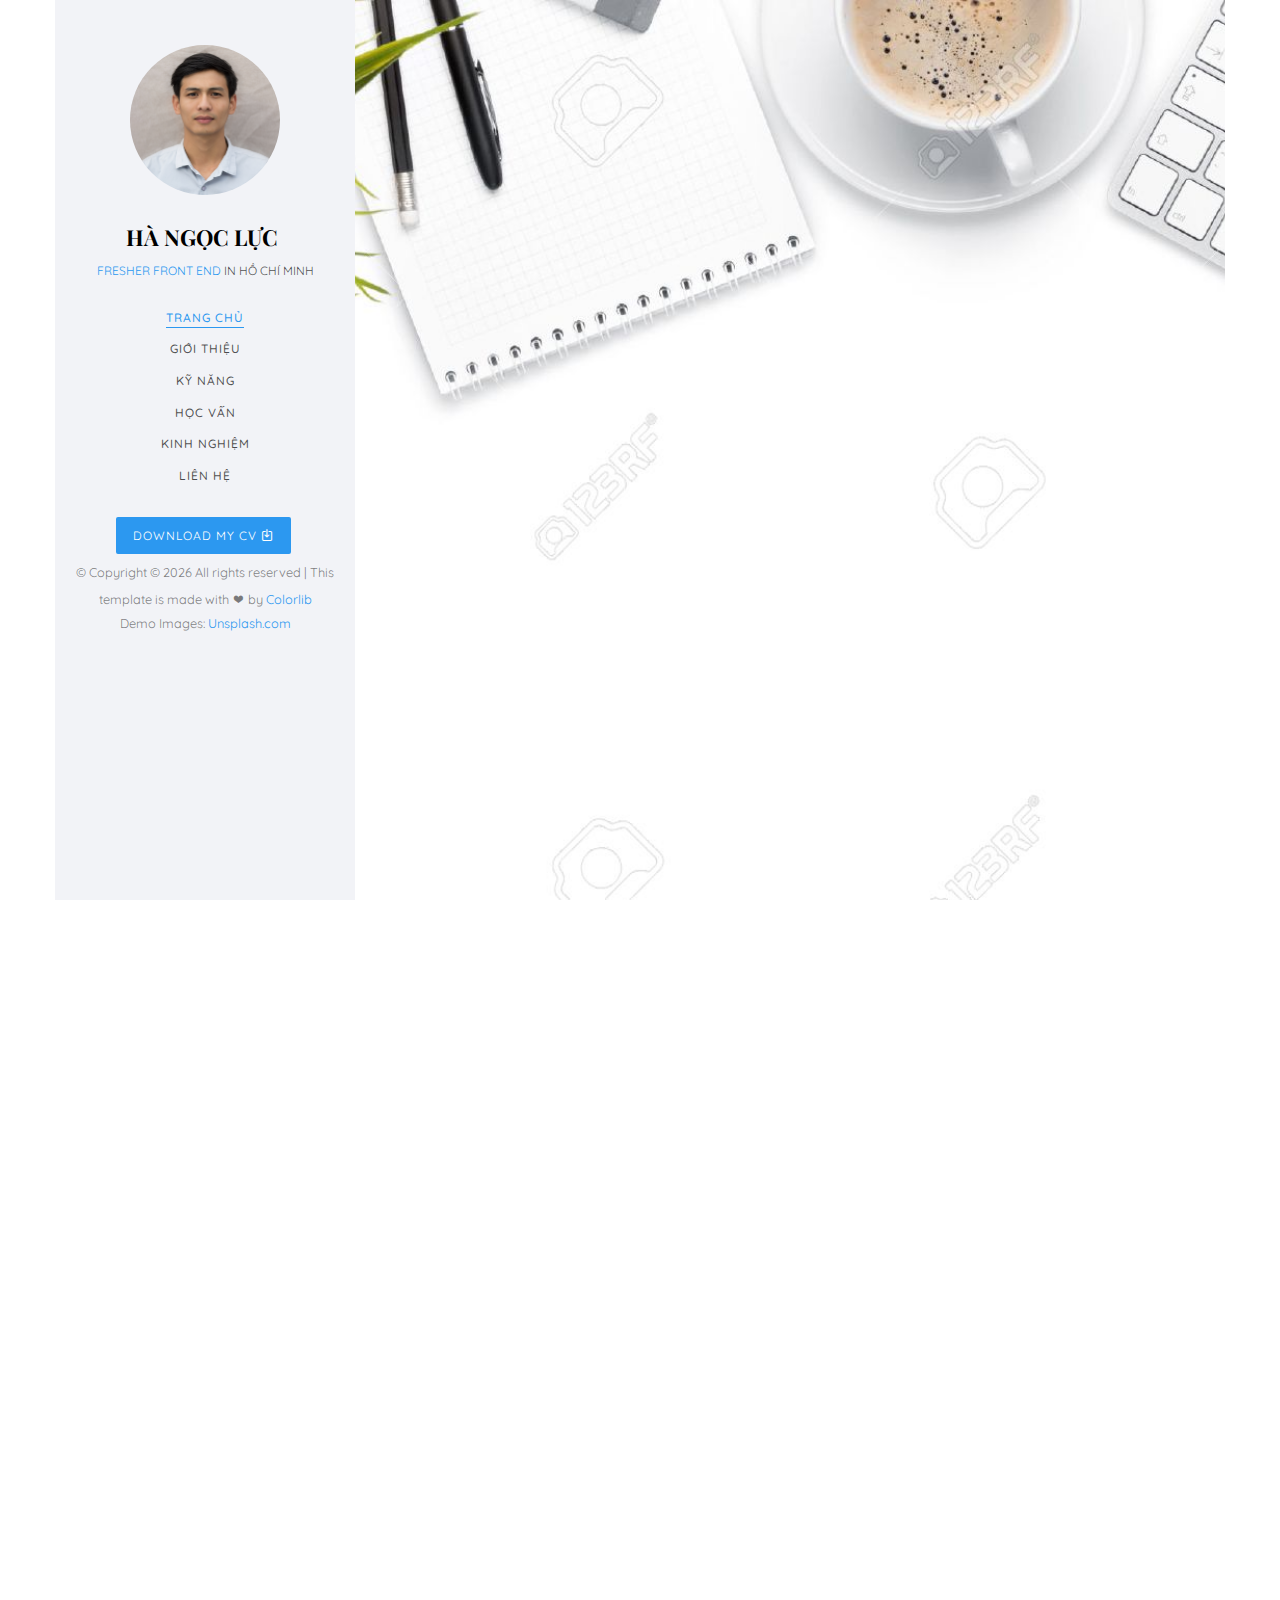
==== commit 6c7bb808: "Change header banner" ====
--- a/index.html
+++ b/index.html
@@ -90,12 +90,6 @@
 							<!-- Link back to Colorlib can't be removed. Template is licensed under CC BY 3.0. -->
 							</span> <span>Demo Images: <a href="https://unsplash.com/"
 									target="_blank">Unsplash.com</a></span></small></p>
-					<ul>
-						<li><a href="#"><i class="icon-facebook2"></i></a></li>
-						<li><a href="#"><i class="icon-twitter2"></i></a></li>
-						<li><a href="#"><i class="icon-instagram"></i></a></li>
-						<li><a href="#"><i class="icon-linkedin2"></i></a></li>
-					</ul>
 				</div>
 
 			</aside>
@@ -104,7 +98,7 @@
 				<section id="colorlib-hero" class="js-fullheight" data-section="home">
 					<div class="flexslider js-fullheight">
 						<ul class="slides">
-							<li style="background-image: url(images/img_bg_3.jpg);">
+							<li style="background-image: url(images/banner.jpg);">
 								<div class="overlay"></div>
 								<div class="container-fluid">
 									<div class="row">
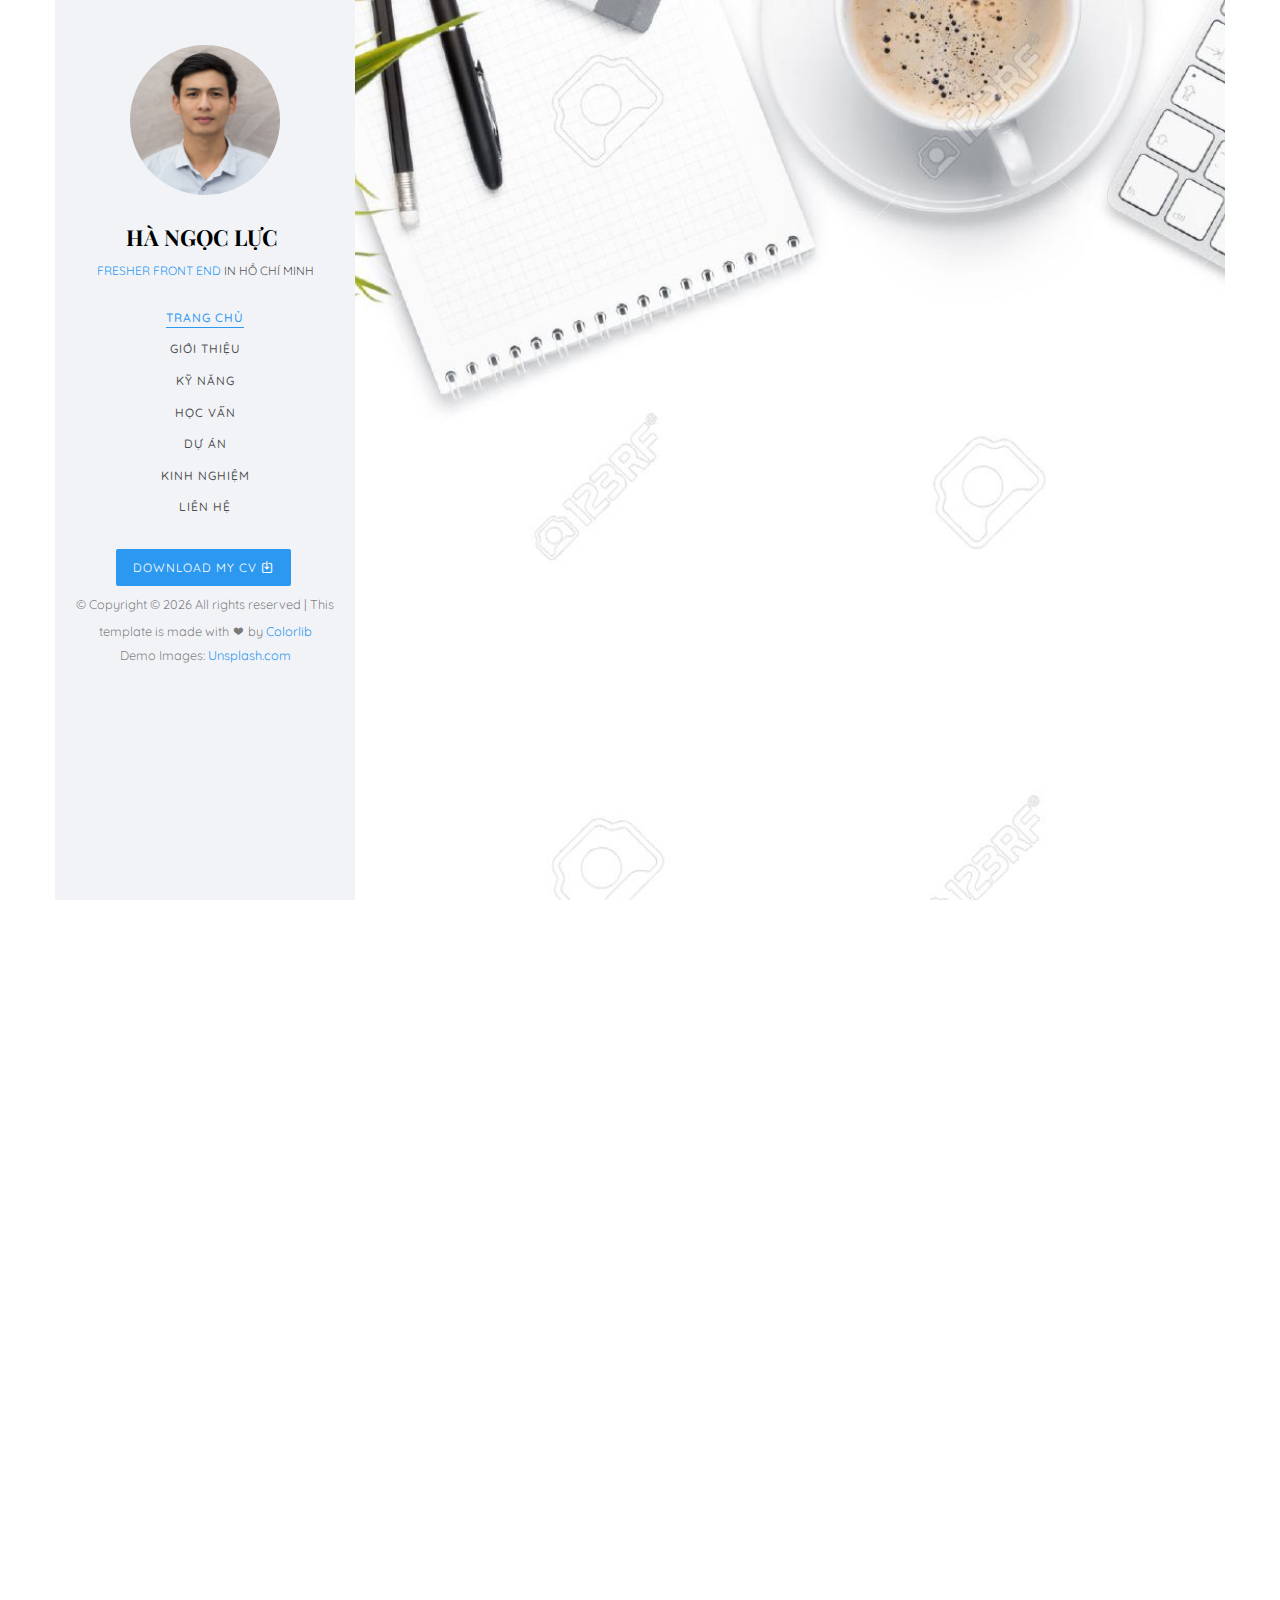
==== commit d504ca95: "Update CV with React-redux projects" ====
--- a/index.html
+++ b/index.html
@@ -6,9 +6,6 @@
 	<meta http-equiv="X-UA-Compatible" content="IE=edge">
 	<title>Hà Ngọc Lực - Front End Developer Resume</title>
 	<meta name="viewport" content="width=device-width, initial-scale=1">
-	<meta name="description" content="" />
-	<meta name="keywords" content="" />
-	<meta name="author" content="" />
 
 	<!-- Facebook and Twitter integration -->
 	<meta property="og:title" content="" />
@@ -20,9 +17,6 @@
 	<meta name="twitter:image" content="" />
 	<meta name="twitter:url" content="" />
 	<meta name="twitter:card" content="" />
-
-	<!-- Place favicon.ico and apple-touch-icon.png in the root directory -->
-	<link rel="shortcut icon" href="favicon.ico">
 
 	<link href="https://fonts.googleapis.com/css?family=Quicksand:300,400,500,700" rel="stylesheet">
 	<link href="https://fonts.googleapis.com/css?family=Playfair+Display:400,400i,700" rel="stylesheet">
@@ -71,6 +65,7 @@
 							<li><a href="#" data-nav-section="about">Giới thiệu</a></li>
 							<li><a href="#" data-nav-section="skills">Kỹ năng</a></li>
 							<li><a href="#" data-nav-section="education">Học vấn</a></li>
+							<li><a href="#" data-nav-section="project">Dự án</a></li>
 							<li><a href="#" data-nav-section="experience">Kinh nghiệm</a></li>
 							<li><a href="#" data-nav-section="contact">Liên hệ</a></li>
 
@@ -80,7 +75,8 @@
 				</nav>
 
 				<div class="colorlib-footer">
-					<a href="assets/myCV.pdf" target="_blank" class="btn btn-primary btn-learn text-center">Download My CV <i class="icon-download4"></i></a>
+					<a href="assets/myCV.pdf" target="_blank" class="btn btn-primary btn-learn text-center">Download My
+						CV <i class="icon-download4"></i></a>
 					<p><small>&copy;
 							<!-- Link back to Colorlib can't be removed. Template is licensed under CC BY 3.0. -->
 							Copyright &copy;
@@ -126,12 +122,14 @@
 										<div class="about-desc">
 											<span class="heading-meta">Giới thiệu</span>
 											<h2 class="colorlib-heading">Về tôi!</h2>
-											<p><strong>Xin chào, tôi là Ngọc Lực, </strong>23 tuổi. Tôi là một người mới
-												tham gia vào ngành lập trình. Tôi có khoảng thời gian tự học các khóa
-												online tại nhà. Và hiện tại tôi đang học offline tại trung tâm Cybersoft
-												về đạo tạo lập trình viên Front-end.</p>
-												<p>Có thể hoàn thành một webpage bằng HTML, CSS / SCSS. Sử dụng bootstrap
-													để tạo giao diện và responsive.</p>
+											<p><strong>Xin chào, tôi là Ngọc Lực, </strong>24 tuổi. Là một người mới
+												tham gia vào ngành lập trình. Hiện tại tôi
+												đang học offline tại trung tâm Cybersoft về đạo tạo lập trình
+												viên Front-end. Ngoài ra, tôi có thể tự học để nâng cao thêm
+												kiến thức và các kỹ năng lập trình</p>
+											<p>Ngoài các kỹ năng về layout như HTML / CSS / SCSS. Tôi có thể dùng
+												Javascript để tạo web động. Ngoài ra, tôi có thể làm việc với Reactjs -
+												Redux.</p>
 										</div>
 									</div>
 								</div>
@@ -151,7 +149,8 @@
 						<div class="row">
 							<div class="col-md-12 animate-box" data-animate-effect="fadeInLeft">
 								<p>Tôi có thể sử dụng HTML, CSS, Boostrap để tạo 1 layout website.
-									Ngoài ra, tôi có kiến thức có bản về Javascript, Java và lập trình hướng đối tượng.
+									Sử dụng Javascript để thao tác trên trang web. Ngoài ra, tôi có thể làm việc với
+									Reactjs để tạo Single Page Application.
 								</p>
 							</div>
 							<div class="col-md-6 animate-box" data-animate-effect="fadeInLeft">
@@ -160,32 +159,18 @@
 									<p>Sử dụng được nhiều thẻ và chia bố cục.</p>
 									<div class="progress">
 										<div class="progress-bar color-1" role="progressbar" aria-valuenow="60"
-											aria-valuemin="0" aria-valuemax="100" style="width:60%">
-											<span>60%</span>
+											aria-valuemin="0" aria-valuemax="100" style="width:65%">
 										</div>
 									</div>
 								</div>
 							</div>
 							<div class="col-md-6 animate-box" data-animate-effect="fadeInRight">
 								<div class="progress-wrap">
-									<h3>CSS / CSS3</h3>
+									<h3>CSS / SCSS</h3>
 									<p>Tạo giao diện và hiệu ứng đơn giản.</p>
 									<div class="progress">
 										<div class="progress-bar color-2" role="progressbar" aria-valuenow="50"
-											aria-valuemin="0" aria-valuemax="100" style="width:50%">
-											<span>50%</span>
-										</div>
-									</div>
-								</div>
-							</div>
-							<div class="col-md-6 animate-box" data-animate-effect="fadeInLeft">
-								<div class="progress-wrap">
-									<h3>SCSS</h3>
-									<p>Có thể dùng ở mức cơ bản.</p>
-									<div class="progress">
-										<div class="progress-bar color-3" role="progressbar" aria-valuenow="35"
-											aria-valuemin="0" aria-valuemax="100" style="width:35%">
-											<span>35%</span>
+											aria-valuemin="0" aria-valuemax="100" style="width:55%">
 										</div>
 									</div>
 								</div>
@@ -196,32 +181,40 @@
 									<p>Dùng để chia bố cục và responsive.</p>
 									<div class="progress">
 										<div class="progress-bar color-4" role="progressbar" aria-valuenow="40"
+											aria-valuemin="0" aria-valuemax="100" style="width:55%">
+										</div>
+									</div>
+								</div>
+							</div>
+							<div class="col-md-6 animate-box" data-animate-effect="fadeInLeft">
+								<div class="progress-wrap">
+									<h3>Git</h3>
+									<p>Sử dụng một số lệnh cơ bản để quản lý source code</p>
+									<div class="progress">
+										<div class="progress-bar color-3" role="progressbar" aria-valuenow="35"
+											aria-valuemin="0" aria-valuemax="100" style="width:45%">
+										</div>
+									</div>
+								</div>
+							</div>
+							<div class="col-md-6 animate-box" data-animate-effect="fadeInLeft">
+								<div class="progress-wrap">
+									<h3>Javascript</h3>
+									<p>Sử dụng để thao tác trên web: thay đổi nội dung, lấy dữ liệu,..</p>
+									<div class="progress">
+										<div class="progress-bar color-5" role="progressbar" aria-valuenow="25"
+											aria-valuemin="0" aria-valuemax="100" style="width:55%">
+										</div>
+									</div>
+								</div>
+							</div>
+							<div class="col-md-6 animate-box" data-animate-effect="fadeInRight">
+								<div class="progress-wrap">
+									<h3>ReactJS - Redux</h3>
+									<p>Tạo Single Page với việc phân chia các components, truyền dữ liệu</p>
+									<div class="progress">
+										<div class="progress-bar color-6" role="progressbar" aria-valuenow="30"
 											aria-valuemin="0" aria-valuemax="100" style="width:40%">
-											<span>40%</span>
-										</div>
-									</div>
-								</div>
-							</div>
-							<div class="col-md-6 animate-box" data-animate-effect="fadeInLeft">
-								<div class="progress-wrap">
-									<h3>Javascript</h3>
-									<p>Dùng ở mức cơ bản và đang học thêm ES6, ReactJS....</p>
-									<div class="progress">
-										<div class="progress-bar color-5" role="progressbar" aria-valuenow="25"
-											aria-valuemin="0" aria-valuemax="100" style="width:25%">
-											<span>25%</span>
-										</div>
-									</div>
-								</div>
-							</div>
-							<div class="col-md-6 animate-box" data-animate-effect="fadeInRight">
-								<div class="progress-wrap">
-									<h3>Java</h3>
-									<p>Có những kiến thức cơ bản và OOP.</p>
-									<div class="progress">
-										<div class="progress-bar color-6" role="progressbar" aria-valuenow="30"
-											aria-valuemin="0" aria-valuemax="100" style="width:30%">
-											<span>30%</span>
 										</div>
 									</div>
 								</div>
@@ -260,8 +253,10 @@
 														<li>Phân chia bố cục, layout cho website.</li>
 														<li>Nắm vững kiến thức về HTML, CSS, CSS3, SCSS.</li>
 														<li>Học và ứng dụng BOOTSTRAP.</li>
-														<li>Hiện tại đang học về Javascript và các framework Javascript:
-															ReactJS, AngularJS.</li>
+														<li>Sử dụng Javascript để thực hiện thao tác trên web: lấy dữ
+															liệu, thay đổi nội dung,...</li>
+														<li>Học về ReactJS - Redux để tạo ra một Single Page Application
+														</li>
 													</ul>
 												</div>
 											</div>
@@ -299,6 +294,48 @@
 					</div>
 				</section>
 
+				<section class="colorlib-project" data-section="project">
+					<div class="colorlib-narrow-content">
+						<div class="row">
+							<div class="col-md-6 col-md-offset-3 col-md-pull-3 animate-box"
+								data-animate-effect="fadeInLeft">
+								<h2 class="colorlib-heading animate-box">Dự án</h2>
+							</div>
+						</div>
+						<div class="row">
+							<div class="col-md-6 animate-box" data-animate-effect="fadeInLeft">
+								<div class="project" style="background-image: url('./images/tic-tac-toe.png');">
+									<div class="desc">
+										<div class="con">
+											<h3><a href="https://luchn49.github.io/Tic-tac-toe-game/"
+													target="_blank" class="project_name">Game Tic-tac-toe</a></h3>
+											<span>ReactJS</span>
+											<p class="project_descrep text-white pt-5">
+												Học về cấu trúc jsx, phân chia components và truyền dữ liệu trong React.
+											</p>
+										</div>
+									</div>
+								</div>
+							</div>
+							<div class="col-md-6 animate-box" data-animate-effect="fadeInRight">
+								<div class="project" style="background-image: url('./images/to-do-list.png');">
+									<div class="desc">
+										<div class="con">
+											<h3><a href="https://luchn49.github.io/ToDoList-React-Redux/"
+													target="_blank" class="project_name">To-do-list</a></h3>
+											<span>Reactjs - Redux</span>
+											<p class="project_descrep text-white pt-5">
+												Tích hợp thêm redux vào dự án. Học về cơ chế
+												truyền và nhận dữ liệu, action, reducer trong redux.
+											</p>
+										</div>
+									</div>
+								</div>
+							</div>
+						</div>
+					</div>
+				</section>
+
 				<section class="colorlib-experience" data-section="experience">
 					<div class="colorlib-narrow-content">
 						<div class="row">
@@ -321,7 +358,8 @@
 												<h2>Chưa có kinh nghiệm.</h2>
 												<p>Chưa có kinh nghiệm làm việc thực tế. Tôi chỉ có kiến thức học tại
 													trung tâm và thông qua các bài tập. </p>
-												<p>Có thể hoàn thành một webpage bằng HTML, CSS / SCSS. Sử dụng bootstrap
+												<p>Có thể hoàn thành một webpage bằng HTML, CSS / SCSS. Sử dụng
+													bootstrap
 													để tạo giao diện và responsive.</p>
 											</div>
 										</div>
@@ -365,7 +403,7 @@
 									<i class="icon-map"></i>
 								</div>
 								<div class="colorlib-text align-items-center">
-									<p>122/7 Phạm Văn Bạch, Phường 15, Q.Tân Bình, Hồ Chí Minh</p>
+									<p>83 Phạm Ngọc Thạch, Phường 6, Quận 3, Hồ Chí Minh</p>
 								</div>
 							</div>
 
--- a/css/icomoon.css
+++ b/css/icomoon.css
@@ -1,1791 +1 @@
-@font-face {
-  font-family: 'icomoon';
-  src:  url('fonts/icomoon.eot?6py85u');
-  src:  url('fonts/icomoon.eot?6py85u#iefix') format('embedded-opentype'),
-    url('fonts/icomoon.ttf?6py85u') format('truetype'),
-    url('fonts/icomoon.woff?6py85u') format('woff'),
-    url('fonts/icomoon.svg?6py85u#icomoon') format('svg');
-  font-weight: normal;
-  font-style: normal;
-}
-
-[class^="icon-"], [class*=" icon-"] {
-  /* use !important to prevent issues with browser extensions that change fonts */
-  font-family: 'icomoon' !important;
-  speak: none;
-  font-style: normal;
-  font-weight: normal;
-  font-variant: normal;
-  text-transform: none;
-  line-height: 1;
-
-  /* Better Font Rendering =========== */
-  -webkit-font-smoothing: antialiased;
-  -moz-osx-font-smoothing: grayscale;
-}
-
-.icon-times:before {
-  content: "\e930";
-}
-.icon-tick:before {
-  content: "\e931";
-}
-.icon-plus:before {
-  content: "\e932";
-}
-.icon-minus:before {
-  content: "\e933";
-}
-.icon-equals:before {
-  content: "\e934";
-}
-.icon-divide:before {
-  content: "\e935";
-}
-.icon-chevron-right:before {
-  content: "\e936";
-}
-.icon-chevron-left:before {
-  content: "\e937";
-}
-.icon-arrow-right-thick:before {
-  content: "\e938";
-}
-.icon-arrow-left-thick:before {
-  content: "\e939";
-}
-.icon-th-small:before {
-  content: "\e93a";
-}
-.icon-th-menu:before {
-  content: "\e93b";
-}
-.icon-th-list:before {
-  content: "\e93c";
-}
-.icon-th-large:before {
-  content: "\e93d";
-}
-.icon-home:before {
-  content: "\e93e";
-}
-.icon-arrow-forward:before {
-  content: "\e93f";
-}
-.icon-arrow-back:before {
-  content: "\e940";
-}
-.icon-rss:before {
-  content: "\e941";
-}
-.icon-location:before {
-  content: "\e942";
-}
-.icon-link:before {
-  content: "\e943";
-}
-.icon-image:before {
-  content: "\e944";
-}
-.icon-arrow-up-thick:before {
-  content: "\e945";
-}
-.icon-arrow-down-thick:before {
-  content: "\e946";
-}
-.icon-starburst:before {
-  content: "\e947";
-}
-.icon-starburst-outline:before {
-  content: "\e948";
-}
-.icon-star3:before {
-  content: "\e949";
-}
-.icon-flow-children:before {
-  content: "\e94a";
-}
-.icon-export:before {
-  content: "\e94b";
-}
-.icon-delete2:before {
-  content: "\e94c";
-}
-.icon-delete-outline:before {
-  content: "\e94d";
-}
-.icon-cloud-storage:before {
-  content: "\e94e";
-}
-.icon-wi-fi:before {
-  content: "\e94f";
-}
-.icon-heart:before {
-  content: "\e950";
-}
-.icon-flash:before {
-  content: "\e951";
-}
-.icon-cancel:before {
-  content: "\e952";
-}
-.icon-backspace:before {
-  content: "\e953";
-}
-.icon-attachment:before {
-  content: "\e954";
-}
-.icon-arrow-move:before {
-  content: "\e955";
-}
-.icon-warning:before {
-  content: "\e956";
-}
-.icon-user:before {
-  content: "\e957";
-}
-.icon-radar:before {
-  content: "\e958";
-}
-.icon-lock-open:before {
-  content: "\e959";
-}
-.icon-lock-closed:before {
-  content: "\e95a";
-}
-.icon-location-arrow:before {
-  content: "\e95b";
-}
-.icon-info:before {
-  content: "\e95c";
-}
-.icon-user-delete:before {
-  content: "\e95d";
-}
-.icon-user-add:before {
-  content: "\e95e";
-}
-.icon-media-pause:before {
-  content: "\e95f";
-}
-.icon-group:before {
-  content: "\e960";
-}
-.icon-chart-pie:before {
-  content: "\e961";
-}
-.icon-chart-line:before {
-  content: "\e962";
-}
-.icon-chart-bar:before {
-  content: "\e963";
-}
-.icon-chart-area:before {
-  content: "\e964";
-}
-.icon-video:before {
-  content: "\e965";
-}
-.icon-point-of-interest:before {
-  content: "\e966";
-}
-.icon-infinity:before {
-  content: "\e967";
-}
-.icon-globe:before {
-  content: "\e968";
-}
-.icon-eye:before {
-  content: "\e969";
-}
-.icon-cog:before {
-  content: "\e96a";
-}
-.icon-camera:before {
-  content: "\e96b";
-}
-.icon-upload:before {
-  content: "\e96c";
-}
-.icon-scissors:before {
-  content: "\e96d";
-}
-.icon-refresh:before {
-  content: "\e96e";
-}
-.icon-pin:before {
-  content: "\e96f";
-}
-.icon-key:before {
-  content: "\e970";
-}
-.icon-info-large:before {
-  content: "\e971";
-}
-.icon-eject:before {
-  content: "\e972";
-}
-.icon-download:before {
-  content: "\e973";
-}
-.icon-zoom:before {
-  content: "\e974";
-}
-.icon-zoom-out:before {
-  content: "\e975";
-}
-.icon-zoom-in:before {
-  content: "\e976";
-}
-.icon-sort-numerically:before {
-  content: "\e977";
-}
-.icon-sort-alphabetically:before {
-  content: "\e978";
-}
-.icon-input-checked:before {
-  content: "\e979";
-}
-.icon-calender:before {
-  content: "\e97a";
-}
-.icon-world2:before {
-  content: "\e97b";
-}
-.icon-notes:before {
-  content: "\e97c";
-}
-.icon-code:before {
-  content: "\e97d";
-}
-.icon-arrow-sync:before {
-  content: "\e97e";
-}
-.icon-arrow-shuffle:before {
-  content: "\e97f";
-}
-.icon-arrow-repeat:before {
-  content: "\e980";
-}
-.icon-arrow-minimise:before {
-  content: "\e981";
-}
-.icon-arrow-maximise:before {
-  content: "\e982";
-}
-.icon-arrow-loop:before {
-  content: "\e983";
-}
-.icon-anchor:before {
-  content: "\e984";
-}
-.icon-spanner:before {
-  content: "\e985";
-}
-.icon-puzzle:before {
-  content: "\e986";
-}
-.icon-power:before {
-  content: "\e987";
-}
-.icon-plane:before {
-  content: "\e988";
-}
-.icon-pi:before {
-  content: "\e989";
-}
-.icon-phone:before {
-  content: "\e98a";
-}
-.icon-microphone2:before {
-  content: "\e98b";
-}
-.icon-media-rewind:before {
-  content: "\e98c";
-}
-.icon-flag:before {
-  content: "\e98d";
-}
-.icon-adjust-brightness:before {
-  content: "\e98e";
-}
-.icon-waves:before {
-  content: "\e98f";
-}
-.icon-social-twitter:before {
-  content: "\e990";
-}
-.icon-social-facebook:before {
-  content: "\e991";
-}
-.icon-social-dribbble:before {
-  content: "\e992";
-}
-.icon-media-stop:before {
-  content: "\e993";
-}
-.icon-media-record:before {
-  content: "\e994";
-}
-.icon-media-play:before {
-  content: "\e995";
-}
-.icon-media-fast-forward:before {
-  content: "\e996";
-}
-.icon-media-eject:before {
-  content: "\e997";
-}
-.icon-social-vimeo:before {
-  content: "\e998";
-}
-.icon-social-tumbler:before {
-  content: "\e999";
-}
-.icon-social-skype:before {
-  content: "\e99a";
-}
-.icon-social-pinterest:before {
-  content: "\e99b";
-}
-.icon-social-linkedin:before {
-  content: "\e99c";
-}
-.icon-social-last-fm:before {
-  content: "\e99d";
-}
-.icon-social-github:before {
-  content: "\e99e";
-}
-.icon-social-flickr:before {
-  content: "\e99f";
-}
-.icon-at:before {
-  content: "\e9a0";
-}
-.icon-times-outline:before {
-  content: "\e9a1";
-}
-.icon-plus-outline:before {
-  content: "\e9a2";
-}
-.icon-minus-outline:before {
-  content: "\e9a3";
-}
-.icon-tick-outline:before {
-  content: "\e9a4";
-}
-.icon-th-large-outline:before {
-  content: "\e9a5";
-}
-.icon-equals-outline:before {
-  content: "\e9a6";
-}
-.icon-divide-outline:before {
-  content: "\e9a7";
-}
-.icon-chevron-right-outline:before {
-  content: "\e9a8";
-}
-.icon-chevron-left-outline:before {
-  content: "\e9a9";
-}
-.icon-arrow-right-outline:before {
-  content: "\e9aa";
-}
-.icon-arrow-left-outline:before {
-  content: "\e9ab";
-}
-.icon-th-small-outline:before {
-  content: "\e9ac";
-}
-.icon-th-menu-outline:before {
-  content: "\e9ad";
-}
-.icon-th-list-outline:before {
-  content: "\e9ae";
-}
-.icon-news2:before {
-  content: "\e9b1";
-}
-.icon-home-outline:before {
-  content: "\e9b2";
-}
-.icon-arrow-up-outline:before {
-  content: "\e9b3";
-}
-.icon-arrow-forward-outline:before {
-  content: "\e9b4";
-}
-.icon-arrow-down-outline:before {
-  content: "\e9b5";
-}
-.icon-arrow-back-outline:before {
-  content: "\e9b6";
-}
-.icon-trash3:before {
-  content: "\e9b7";
-}
-.icon-rss-outline:before {
-  content: "\e9b8";
-}
-.icon-message:before {
-  content: "\e9b9";
-}
-.icon-location-outline:before {
-  content: "\e9ba";
-}
-.icon-link-outline:before {
-  content: "\e9bb";
-}
-.icon-image-outline:before {
-  content: "\e9bc";
-}
-.icon-export-outline:before {
-  content: "\e9bd";
-}
-.icon-cross:before {
-  content: "\e9be";
-}
-.icon-wi-fi-outline:before {
-  content: "\e9bf";
-}
-.icon-star-outline:before {
-  content: "\e9c0";
-}
-.icon-media-pause-outline:before {
-  content: "\e9c1";
-}
-.icon-mail:before {
-  content: "\e9c2";
-}
-.icon-heart-outline:before {
-  content: "\e9c3";
-}
-.icon-flash-outline:before {
-  content: "\e9c4";
-}
-.icon-cancel-outline:before {
-  content: "\e9c5";
-}
-.icon-beaker:before {
-  content: "\e9c6";
-}
-.icon-arrow-move-outline:before {
-  content: "\e9c7";
-}
-.icon-watch2:before {
-  content: "\e9c8";
-}
-.icon-warning-outline:before {
-  content: "\e9c9";
-}
-.icon-time:before {
-  content: "\e9ca";
-}
-.icon-radar-outline:before {
-  content: "\e9cb";
-}
-.icon-lock-open-outline:before {
-  content: "\e9cc";
-}
-.icon-location-arrow-outline:before {
-  content: "\e9cd";
-}
-.icon-info-outline:before {
-  content: "\e9ce";
-}
-.icon-backspace-outline:before {
-  content: "\e9cf";
-}
-.icon-attachment-outline:before {
-  content: "\e9d0";
-}
-.icon-user-outline:before {
-  content: "\e9d1";
-}
-.icon-user-delete-outline:before {
-  content: "\e9d2";
-}
-.icon-user-add-outline:before {
-  content: "\e9d3";
-}
-.icon-lock-closed-outline:before {
-  content: "\e9d4";
-}
-.icon-group-outline:before {
-  content: "\e9d5";
-}
-.icon-chart-pie-outline:before {
-  content: "\e9d6";
-}
-.icon-chart-line-outline:before {
-  content: "\e9d7";
-}
-.icon-chart-bar-outline:before {
-  content: "\e9d8";
-}
-.icon-chart-area-outline:before {
-  content: "\e9d9";
-}
-.icon-video-outline:before {
-  content: "\e9da";
-}
-.icon-point-of-interest-outline:before {
-  content: "\e9db";
-}
-.icon-map:before {
-  content: "\e9dc";
-}
-.icon-key-outline:before {
-  content: "\e9dd";
-}
-.icon-infinity-outline:before {
-  content: "\e9de";
-}
-.icon-globe-outline:before {
-  content: "\e9df";
-}
-.icon-eye-outline:before {
-  content: "\e9e0";
-}
-.icon-cog-outline:before {
-  content: "\e9e1";
-}
-.icon-camera-outline:before {
-  content: "\e9e2";
-}
-.icon-upload-outline:before {
-  content: "\e9e3";
-}
-.icon-support:before {
-  content: "\e9e4";
-}
-.icon-scissors-outline:before {
-  content: "\e9e5";
-}
-.icon-refresh-outline:before {
-  content: "\e9e6";
-}
-.icon-info-large-outline:before {
-  content: "\e9e7";
-}
-.icon-eject-outline:before {
-  content: "\e9e8";
-}
-.icon-download-outline:before {
-  content: "\e9e9";
-}
-.icon-battery-mid:before {
-  content: "\e9ea";
-}
-.icon-battery-low:before {
-  content: "\e9eb";
-}
-.icon-battery-high:before {
-  content: "\e9ec";
-}
-.icon-zoom-outline:before {
-  content: "\e9ed";
-}
-.icon-zoom-out-outline:before {
-  content: "\e9ee";
-}
-.icon-zoom-in-outline:before {
-  content: "\e9ef";
-}
-.icon-tag3:before {
-  content: "\e9f0";
-}
-.icon-tabs-outline:before {
-  content: "\e9f1";
-}
-.icon-pin-outline:before {
-  content: "\e9f2";
-}
-.icon-message-typing:before {
-  content: "\e9f3";
-}
-.icon-directions:before {
-  content: "\e9f4";
-}
-.icon-battery-full:before {
-  content: "\e9f5";
-}
-.icon-battery-charge:before {
-  content: "\e9f6";
-}
-.icon-pipette:before {
-  content: "\e9f7";
-}
-.icon-pencil:before {
-  content: "\e9f8";
-}
-.icon-folder:before {
-  content: "\e9f9";
-}
-.icon-folder-delete:before {
-  content: "\e9fa";
-}
-.icon-folder-add:before {
-  content: "\e9fb";
-}
-.icon-edit:before {
-  content: "\e9fc";
-}
-.icon-document:before {
-  content: "\e9fd";
-}
-.icon-document-delete:before {
-  content: "\e9fe";
-}
-.icon-document-add:before {
-  content: "\e9ff";
-}
-.icon-brush:before {
-  content: "\ea00";
-}
-.icon-thumbs-up:before {
-  content: "\ea01";
-}
-.icon-thumbs-down:before {
-  content: "\ea02";
-}
-.icon-pen:before {
-  content: "\ea03";
-}
-.icon-sort-numerically-outline:before {
-  content: "\ea04";
-}
-.icon-sort-alphabetically-outline:before {
-  content: "\ea05";
-}
-.icon-social-last-fm-circular:before {
-  content: "\ea06";
-}
-.icon-social-github-circular:before {
-  content: "\ea07";
-}
-.icon-compass:before {
-  content: "\ea08";
-}
-.icon-bookmark:before {
-  content: "\ea09";
-}
-.icon-input-checked-outline:before {
-  content: "\ea0a";
-}
-.icon-code-outline:before {
-  content: "\ea0b";
-}
-.icon-calender-outline:before {
-  content: "\ea0c";
-}
-.icon-business-card:before {
-  content: "\ea0d";
-}
-.icon-arrow-up:before {
-  content: "\ea0e";
-}
-.icon-arrow-sync-outline:before {
-  content: "\ea0f";
-}
-.icon-arrow-right:before {
-  content: "\ea10";
-}
-.icon-arrow-repeat-outline:before {
-  content: "\ea11";
-}
-.icon-arrow-loop-outline:before {
-  content: "\ea12";
-}
-.icon-arrow-left:before {
-  content: "\ea13";
-}
-.icon-flow-switch:before {
-  content: "\ea14";
-}
-.icon-flow-parallel:before {
-  content: "\ea15";
-}
-.icon-flow-merge:before {
-  content: "\ea16";
-}
-.icon-document-text:before {
-  content: "\ea17";
-}
-.icon-clipboard:before {
-  content: "\ea18";
-}
-.icon-calculator:before {
-  content: "\ea19";
-}
-.icon-arrow-minimise-outline:before {
-  content: "\ea1a";
-}
-.icon-arrow-maximise-outline:before {
-  content: "\ea1b";
-}
-.icon-arrow-down:before {
-  content: "\ea1c";
-}
-.icon-gift:before {
-  content: "\ea1d";
-}
-.icon-film:before {
-  content: "\ea1e";
-}
-.icon-database:before {
-  content: "\ea1f";
-}
-.icon-bell:before {
-  content: "\ea20";
-}
-.icon-anchor-outline:before {
-  content: "\ea21";
-}
-.icon-adjust-contrast:before {
-  content: "\ea22";
-}
-.icon-world-outline:before {
-  content: "\ea23";
-}
-.icon-shopping-bag:before {
-  content: "\ea24";
-}
-.icon-power-outline:before {
-  content: "\ea25";
-}
-.icon-notes-outline:before {
-  content: "\ea26";
-}
-.icon-device-tablet:before {
-  content: "\ea27";
-}
-.icon-device-phone:before {
-  content: "\ea28";
-}
-.icon-device-laptop:before {
-  content: "\ea29";
-}
-.icon-device-desktop:before {
-  content: "\ea2a";
-}
-.icon-briefcase:before {
-  content: "\ea2b";
-}
-.icon-stopwatch:before {
-  content: "\ea2c";
-}
-.icon-spanner-outline:before {
-  content: "\ea2d";
-}
-.icon-puzzle-outline:before {
-  content: "\ea2e";
-}
-.icon-printer:before {
-  content: "\ea2f";
-}
-.icon-pi-outline:before {
-  content: "\ea30";
-}
-.icon-lightbulb:before {
-  content: "\ea31";
-}
-.icon-flag-outline:before {
-  content: "\ea32";
-}
-.icon-contacts:before {
-  content: "\ea33";
-}
-.icon-archive2:before {
-  content: "\ea34";
-}
-.icon-weather-stormy:before {
-  content: "\ea35";
-}
-.icon-weather-shower:before {
-  content: "\ea36";
-}
-.icon-weather-partly-sunny:before {
-  content: "\ea37";
-}
-.icon-weather-downpour:before {
-  content: "\ea38";
-}
-.icon-weather-cloudy:before {
-  content: "\ea39";
-}
-.icon-plane-outline:before {
-  content: "\ea3a";
-}
-.icon-phone-outline:before {
-  content: "\ea3b";
-}
-.icon-microphone-outline:before {
-  content: "\ea3c";
-}
-.icon-weather-windy:before {
-  content: "\ea3d";
-}
-.icon-weather-windy-cloudy:before {
-  content: "\ea3e";
-}
-.icon-weather-sunny:before {
-  content: "\ea3f";
-}
-.icon-weather-snow:before {
-  content: "\ea40";
-}
-.icon-weather-night:before {
-  content: "\ea41";
-}
-.icon-media-stop-outline:before {
-  content: "\ea42";
-}
-.icon-media-rewind-outline:before {
-  content: "\ea43";
-}
-.icon-media-record-outline:before {
-  content: "\ea44";
-}
-.icon-media-play-outline:before {
-  content: "\ea45";
-}
-.icon-media-fast-forward-outline:before {
-  content: "\ea46";
-}
-.icon-media-eject-outline:before {
-  content: "\ea47";
-}
-.icon-wine:before {
-  content: "\ea48";
-}
-.icon-waves-outline:before {
-  content: "\ea49";
-}
-.icon-ticket:before {
-  content: "\ea4a";
-}
-.icon-tags:before {
-  content: "\ea4b";
-}
-.icon-plug:before {
-  content: "\ea4c";
-}
-.icon-headphones:before {
-  content: "\ea4d";
-}
-.icon-credit-card:before {
-  content: "\ea4e";
-}
-.icon-coffee:before {
-  content: "\ea4f";
-}
-.icon-book:before {
-  content: "\ea50";
-}
-.icon-beer:before {
-  content: "\ea51";
-}
-.icon-volume2:before {
-  content: "\ea52";
-}
-.icon-volume-up:before {
-  content: "\ea53";
-}
-.icon-volume-mute:before {
-  content: "\ea54";
-}
-.icon-volume-down:before {
-  content: "\ea55";
-}
-.icon-social-vimeo-circular:before {
-  content: "\ea56";
-}
-.icon-social-twitter-circular:before {
-  content: "\ea57";
-}
-.icon-social-pinterest-circular:before {
-  content: "\ea58";
-}
-.icon-social-linkedin-circular:before {
-  content: "\ea59";
-}
-.icon-social-facebook-circular:before {
-  content: "\ea5a";
-}
-.icon-social-dribbble-circular:before {
-  content: "\ea5b";
-}
-.icon-tree:before {
-  content: "\ea5c";
-}
-.icon-thermometer2:before {
-  content: "\ea5d";
-}
-.icon-social-tumbler-circular:before {
-  content: "\ea5e";
-}
-.icon-social-skype-outline:before {
-  content: "\ea5f";
-}
-.icon-social-flickr-circular:before {
-  content: "\ea60";
-}
-.icon-social-at-circular:before {
-  content: "\ea61";
-}
-.icon-shopping-cart:before {
-  content: "\ea62";
-}
-.icon-messages:before {
-  content: "\ea63";
-}
-.icon-leaf:before {
-  content: "\ea64";
-}
-.icon-feather:before {
-  content: "\ea65";
-}
-.icon-eye2:before {
-  content: "\e064";
-}
-.icon-paper-clip:before {
-  content: "\e065";
-}
-.icon-mail5:before {
-  content: "\e066";
-}
-.icon-toggle:before {
-  content: "\e067";
-}
-.icon-layout:before {
-  content: "\e068";
-}
-.icon-link2:before {
-  content: "\e069";
-}
-.icon-bell2:before {
-  content: "\e06a";
-}
-.icon-lock3:before {
-  content: "\e06b";
-}
-.icon-unlock:before {
-  content: "\e06c";
-}
-.icon-ribbon2:before {
-  content: "\e06d";
-}
-.icon-image2:before {
-  content: "\e06e";
-}
-.icon-signal:before {
-  content: "\e06f";
-}
-.icon-target3:before {
-  content: "\e070";
-}
-.icon-clipboard3:before {
-  content: "\e071";
-}
-.icon-clock3:before {
-  content: "\e072";
-}
-.icon-watch:before {
-  content: "\e073";
-}
-.icon-air-play:before {
-  content: "\e074";
-}
-.icon-camera3:before {
-  content: "\e075";
-}
-.icon-video2:before {
-  content: "\e076";
-}
-.icon-disc:before {
-  content: "\e077";
-}
-.icon-printer3:before {
-  content: "\e078";
-}
-.icon-monitor:before {
-  content: "\e079";
-}
-.icon-server:before {
-  content: "\e07a";
-}
-.icon-cog2:before {
-  content: "\e07b";
-}
-.icon-heart3:before {
-  content: "\e07c";
-}
-.icon-paragraph:before {
-  content: "\e07d";
-}
-.icon-align-justify:before {
-  content: "\e07e";
-}
-.icon-align-left:before {
-  content: "\e07f";
-}
-.icon-align-center:before {
-  content: "\e080";
-}
-.icon-align-right:before {
-  content: "\e081";
-}
-.icon-book2:before {
-  content: "\e082";
-}
-.icon-layers2:before {
-  content: "\e083";
-}
-.icon-stack2:before {
-  content: "\e084";
-}
-.icon-stack-2:before {
-  content: "\e085";
-}
-.icon-paper:before {
-  content: "\e086";
-}
-.icon-paper-stack:before {
-  content: "\e087";
-}
-.icon-search3:before {
-  content: "\e088";
-}
-.icon-zoom-in2:before {
-  content: "\e089";
-}
-.icon-zoom-out2:before {
-  content: "\e08a";
-}
-.icon-reply2:before {
-  content: "\e08b";
-}
-.icon-circle-plus:before {
-  content: "\e08c";
-}
-.icon-circle-minus:before {
-  content: "\e08d";
-}
-.icon-circle-check:before {
-  content: "\e08e";
-}
-.icon-circle-cross:before {
-  content: "\e08f";
-}
-.icon-square-plus:before {
-  content: "\e090";
-}
-.icon-square-minus:before {
-  content: "\e091";
-}
-.icon-square-check:before {
-  content: "\e092";
-}
-.icon-square-cross:before {
-  content: "\e093";
-}
-.icon-microphone:before {
-  content: "\e094";
-}
-.icon-record:before {
-  content: "\e095";
-}
-.icon-skip-back:before {
-  content: "\e096";
-}
-.icon-rewind:before {
-  content: "\e097";
-}
-.icon-play4:before {
-  content: "\e098";
-}
-.icon-pause3:before {
-  content: "\e099";
-}
-.icon-stop3:before {
-  content: "\e09a";
-}
-.icon-fast-forward:before {
-  content: "\e09b";
-}
-.icon-skip-forward:before {
-  content: "\e09c";
-}
-.icon-shuffle2:before {
-  content: "\e09d";
-}
-.icon-repeat:before {
-  content: "\e09e";
-}
-.icon-folder2:before {
-  content: "\e09f";
-}
-.icon-umbrella:before {
-  content: "\e0a0";
-}
-.icon-moon:before {
-  content: "\e0a1";
-}
-.icon-thermometer:before {
-  content: "\e0a2";
-}
-.icon-drop:before {
-  content: "\e0a3";
-}
-.icon-sun2:before {
-  content: "\e0a4";
-}
-.icon-cloud3:before {
-  content: "\e0a5";
-}
-.icon-cloud-upload2:before {
-  content: "\e0a6";
-}
-.icon-cloud-download2:before {
-  content: "\e0a7";
-}
-.icon-upload4:before {
-  content: "\e0a8";
-}
-.icon-download4:before {
-  content: "\e0a9";
-}
-.icon-location3:before {
-  content: "\e0aa";
-}
-.icon-location-2:before {
-  content: "\e0ab";
-}
-.icon-map3:before {
-  content: "\e0ac";
-}
-.icon-battery:before {
-  content: "\e0ad";
-}
-.icon-head:before {
-  content: "\e0ae";
-}
-.icon-briefcase3:before {
-  content: "\e0af";
-}
-.icon-speech-bubble:before {
-  content: "\e0b0";
-}
-.icon-anchor2:before {
-  content: "\e0b1";
-}
-.icon-globe2:before {
-  content: "\e0b2";
-}
-.icon-box:before {
-  content: "\e0b3";
-}
-.icon-reload:before {
-  content: "\e0b4";
-}
-.icon-share3:before {
-  content: "\e0b5";
-}
-.icon-marquee:before {
-  content: "\e0b6";
-}
-.icon-marquee-plus:before {
-  content: "\e0b7";
-}
-.icon-marquee-minus:before {
-  content: "\e0b8";
-}
-.icon-tag:before {
-  content: "\e0b9";
-}
-.icon-power2:before {
-  content: "\e0ba";
-}
-.icon-command2:before {
-  content: "\e0bb";
-}
-.icon-alt:before {
-  content: "\e0bc";
-}
-.icon-esc:before {
-  content: "\e0bd";
-}
-.icon-bar-graph:before {
-  content: "\e0be";
-}
-.icon-bar-graph-2:before {
-  content: "\e0bf";
-}
-.icon-pie-graph:before {
-  content: "\e0c0";
-}
-.icon-star:before {
-  content: "\e0c1";
-}
-.icon-arrow-left3:before {
-  content: "\e0c2";
-}
-.icon-arrow-right3:before {
-  content: "\e0c3";
-}
-.icon-arrow-up3:before {
-  content: "\e0c4";
-}
-.icon-arrow-down3:before {
-  content: "\e0c5";
-}
-.icon-volume:before {
-  content: "\e0c6";
-}
-.icon-mute:before {
-  content: "\e0c7";
-}
-.icon-content-right:before {
-  content: "\e100";
-}
-.icon-content-left:before {
-  content: "\e101";
-}
-.icon-grid2:before {
-  content: "\e102";
-}
-.icon-grid-2:before {
-  content: "\e103";
-}
-.icon-columns:before {
-  content: "\e104";
-}
-.icon-loader:before {
-  content: "\e105";
-}
-.icon-bag:before {
-  content: "\e106";
-}
-.icon-ban:before {
-  content: "\e107";
-}
-.icon-flag3:before {
-  content: "\e108";
-}
-.icon-trash:before {
-  content: "\e109";
-}
-.icon-expand2:before {
-  content: "\e110";
-}
-.icon-contract:before {
-  content: "\e111";
-}
-.icon-maximize:before {
-  content: "\e112";
-}
-.icon-minimize:before {
-  content: "\e113";
-}
-.icon-plus2:before {
-  content: "\e114";
-}
-.icon-minus2:before {
-  content: "\e115";
-}
-.icon-check:before {
-  content: "\e116";
-}
-.icon-cross2:before {
-  content: "\e117";
-}
-.icon-move:before {
-  content: "\e118";
-}
-.icon-delete:before {
-  content: "\e119";
-}
-.icon-menu5:before {
-  content: "\e120";
-}
-.icon-archive:before {
-  content: "\e121";
-}
-.icon-inbox:before {
-  content: "\e122";
-}
-.icon-outbox:before {
-  content: "\e123";
-}
-.icon-file:before {
-  content: "\e124";
-}
-.icon-file-add:before {
-  content: "\e125";
-}
-.icon-file-subtract:before {
-  content: "\e126";
-}
-.icon-help:before {
-  content: "\e127";
-}
-.icon-open:before {
-  content: "\e128";
-}
-.icon-ellipsis:before {
-  content: "\e129";
-}
-.icon-heart4:before {
-  content: "\e900";
-}
-.icon-cloud4:before {
-  content: "\e901";
-}
-.icon-star2:before {
-  content: "\e902";
-}
-.icon-tv2:before {
-  content: "\e903";
-}
-.icon-sound:before {
-  content: "\e904";
-}
-.icon-video3:before {
-  content: "\e905";
-}
-.icon-trash2:before {
-  content: "\e906";
-}
-.icon-user2:before {
-  content: "\e907";
-}
-.icon-key3:before {
-  content: "\e908";
-}
-.icon-search4:before {
-  content: "\e909";
-}
-.icon-settings:before {
-  content: "\e90a";
-}
-.icon-camera4:before {
-  content: "\e90b";
-}
-.icon-tag2:before {
-  content: "\e90c";
-}
-.icon-lock4:before {
-  content: "\e90d";
-}
-.icon-bulb:before {
-  content: "\e90e";
-}
-.icon-pen2:before {
-  content: "\e90f";
-}
-.icon-diamond:before {
-  content: "\e910";
-}
-.icon-display2:before {
-  content: "\e911";
-}
-.icon-location4:before {
-  content: "\e912";
-}
-.icon-eye3:before {
-  content: "\e913";
-}
-.icon-bubble3:before {
-  content: "\e914";
-}
-.icon-stack3:before {
-  content: "\e915";
-}
-.icon-cup:before {
-  content: "\e916";
-}
-.icon-phone3:before {
-  content: "\e917";
-}
-.icon-news:before {
-  content: "\e918";
-}
-.icon-mail6:before {
-  content: "\e919";
-}
-.icon-like:before {
-  content: "\e91a";
-}
-.icon-photo:before {
-  content: "\e91b";
-}
-.icon-note:before {
-  content: "\e91c";
-}
-.icon-clock4:before {
-  content: "\e91d";
-}
-.icon-paperplane:before {
-  content: "\e91e";
-}
-.icon-params:before {
-  content: "\e91f";
-}
-.icon-banknote:before {
-  content: "\e920";
-}
-.icon-data:before {
-  content: "\e921";
-}
-.icon-music2:before {
-  content: "\e922";
-}
-.icon-megaphone2:before {
-  content: "\e923";
-}
-.icon-study:before {
-  content: "\e924";
-}
-.icon-lab2:before {
-  content: "\e925";
-}
-.icon-food:before {
-  content: "\e926";
-}
-.icon-t-shirt:before {
-  content: "\e927";
-}
-.icon-fire2:before {
-  content: "\e928";
-}
-.icon-clip:before {
-  content: "\e929";
-}
-.icon-shop:before {
-  content: "\e92a";
-}
-.icon-calendar3:before {
-  content: "\e92b";
-}
-.icon-wallet2:before {
-  content: "\e92c";
-}
-.icon-vynil:before {
-  content: "\e92d";
-}
-.icon-truck2:before {
-  content: "\e92e";
-}
-.icon-world:before {
-  content: "\e92f";
-}
-.icon-spinner6:before {
-  content: "\e9af";
-}
-.icon-spinner7:before {
-  content: "\e9b0";
-}
-.icon-amazon:before {
-  content: "\eab7";
-}
-.icon-google:before {
-  content: "\eab8";
-}
-.icon-google2:before {
-  content: "\eab9";
-}
-.icon-google3:before {
-  content: "\eaba";
-}
-.icon-google-plus:before {
-  content: "\eabb";
-}
-.icon-google-plus2:before {
-  content: "\eabc";
-}
-.icon-google-plus3:before {
-  content: "\eabd";
-}
-.icon-hangouts:before {
-  content: "\eabe";
-}
-.icon-google-drive:before {
-  content: "\eabf";
-}
-.icon-facebook2:before {
-  content: "\eac0";
-}
-.icon-facebook22:before {
-  content: "\eac1";
-}
-.icon-instagram:before {
-  content: "\eac2";
-}
-.icon-whatsapp:before {
-  content: "\eac3";
-}
-.icon-spotify:before {
-  content: "\eac4";
-}
-.icon-telegram:before {
-  content: "\eac5";
-}
-.icon-twitter2:before {
-  content: "\eac6";
-}
-.icon-vine:before {
-  content: "\eac7";
-}
-.icon-vk:before {
-  content: "\eac8";
-}
-.icon-renren:before {
-  content: "\eac9";
-}
-.icon-sina-weibo:before {
-  content: "\eaca";
-}
-.icon-rss2:before {
-  content: "\eacb";
-}
-.icon-rss22:before {
-  content: "\eacc";
-}
-.icon-youtube:before {
-  content: "\eacd";
-}
-.icon-youtube2:before {
-  content: "\eace";
-}
-.icon-twitch:before {
-  content: "\eacf";
-}
-.icon-vimeo:before {
-  content: "\ead0";
-}
-.icon-vimeo2:before {
-  content: "\ead1";
-}
-.icon-lanyrd:before {
-  content: "\ead2";
-}
-.icon-flickr:before {
-  content: "\ead3";
-}
-.icon-flickr2:before {
-  content: "\ead4";
-}
-.icon-flickr3:before {
-  content: "\ead5";
-}
-.icon-flickr4:before {
-  content: "\ead6";
-}
-.icon-dribbble2:before {
-  content: "\ead7";
-}
-.icon-behance:before {
-  content: "\ead8";
-}
-.icon-behance2:before {
-  content: "\ead9";
-}
-.icon-deviantart:before {
-  content: "\eada";
-}
-.icon-500px:before {
-  content: "\eadb";
-}
-.icon-steam:before {
-  content: "\eadc";
-}
-.icon-steam2:before {
-  content: "\eadd";
-}
-.icon-dropbox:before {
-  content: "\eade";
-}
-.icon-onedrive:before {
-  content: "\eadf";
-}
-.icon-github:before {
-  content: "\eae0";
-}
-.icon-npm:before {
-  content: "\eae1";
-}
-.icon-basecamp:before {
-  content: "\eae2";
-}
-.icon-trello:before {
-  content: "\eae3";
-}
-.icon-wordpress:before {
-  content: "\eae4";
-}
-.icon-joomla:before {
-  content: "\eae5";
-}
-.icon-ello:before {
-  content: "\eae6";
-}
-.icon-blogger:before {
-  content: "\eae7";
-}
-.icon-blogger2:before {
-  content: "\eae8";
-}
-.icon-tumblr2:before {
-  content: "\eae9";
-}
-.icon-tumblr22:before {
-  content: "\eaea";
-}
-.icon-yahoo:before {
-  content: "\eaeb";
-}
-.icon-yahoo2:before {
-  content: "\eaec";
-}
-.icon-tux:before {
-  content: "\eaed";
-}
-.icon-appleinc:before {
-  content: "\eaee";
-}
-.icon-finder:before {
-  content: "\eaef";
-}
-.icon-android:before {
-  content: "\eaf0";
-}
-.icon-windows:before {
-  content: "\eaf1";
-}
-.icon-windows8:before {
-  content: "\eaf2";
-}
-.icon-soundcloud:before {
-  content: "\eaf3";
-}
-.icon-soundcloud2:before {
-  content: "\eaf4";
-}
-.icon-skype:before {
-  content: "\eaf5";
-}
-.icon-reddit:before {
-  content: "\eaf6";
-}
-.icon-hackernews:before {
-  content: "\eaf7";
-}
-.icon-wikipedia:before {
-  content: "\eaf8";
-}
-.icon-linkedin2:before {
-  content: "\eaf9";
-}
-.icon-linkedin22:before {
-  content: "\eafa";
-}
-.icon-lastfm:before {
-  content: "\eafb";
-}
-.icon-lastfm2:before {
-  content: "\eafc";
-}
-.icon-delicious:before {
-  content: "\eafd";
-}
-.icon-stumbleupon:before {
-  content: "\eafe";
-}
-.icon-stumbleupon2:before {
-  content: "\eaff";
-}
-.icon-stackoverflow:before {
-  content: "\eb00";
-}
-.icon-pinterest:before {
-  content: "\eb01";
-}
-.icon-pinterest2:before {
-  content: "\eb02";
-}
-.icon-xing:before {
-  content: "\eb03";
-}
-.icon-xing2:before {
-  content: "\eb04";
-}
-.icon-flattr:before {
-  content: "\eb05";
-}
-.icon-foursquare:before {
-  content: "\eb06";
-}
-.icon-yelp:before {
-  content: "\eb07";
-}
-.icon-paypal:before {
-  content: "\eb08";
-}
-.icon-chrome:before {
-  content: "\eb09";
-}
-.icon-firefox:before {
-  content: "\eb0a";
-}
-.icon-IE:before {
-  content: "\eb0b";
-}
-.icon-edge:before {
-  content: "\eb0c";
-}
-.icon-safari:before {
-  content: "\eb0d";
-}
-.icon-opera:before {
-  content: "\eb0e";
-}
-.icon-file-pdf:before {
-  content: "\eb0f";
-}
-.icon-file-openoffice:before {
-  content: "\eb10";
-}
-.icon-file-word:before {
-  content: "\eb11";
-}
-.icon-file-excel:before {
-  content: "\eb12";
-}
-.icon-libreoffice:before {
-  content: "\eb13";
-}
-.icon-html-five:before {
-  content: "\eb14";
-}
-.icon-html-five2:before {
-  content: "\eb15";
-}
-.icon-css3:before {
-  content: "\eb16";
-}
-.icon-git:before {
-  content: "\eb17";
-}
-.icon-codepen:before {
-  content: "\eb18";
-}
-.icon-svg:before {
-  content: "\eb19";
-}
-.icon-IcoMoon:before {
-  content: "\eb1a";
-}
-
+@font-face{font-family:icomoon;src:url(fonts/icomoon.eot?6py85u);src:url(fonts/icomoon.eot?6py85u#iefix) format('embedded-opentype'),url(fonts/icomoon.ttf?6py85u) format('truetype'),url(fonts/icomoon.woff?6py85u) format('woff'),url(fonts/icomoon.svg?6py85u#icomoon) format('svg');font-weight:400;font-style:normal}[class*=" icon-"],[class^=icon-]{font-family:icomoon!important;speak:none;font-style:normal;font-weight:400;font-variant:normal;text-transform:none;line-height:1;-webkit-font-smoothing:antialiased;-moz-osx-font-smoothing:grayscale}.icon-times:before{content:"\e930"}.icon-tick:before{content:"\e931"}.icon-plus:before{content:"\e932"}.icon-minus:before{content:"\e933"}.icon-equals:before{content:"\e934"}.icon-divide:before{content:"\e935"}.icon-chevron-right:before{content:"\e936"}.icon-chevron-left:before{content:"\e937"}.icon-arrow-right-thick:before{content:"\e938"}.icon-arrow-left-thick:before{content:"\e939"}.icon-th-small:before{content:"\e93a"}.icon-th-menu:before{content:"\e93b"}.icon-th-list:before{content:"\e93c"}.icon-th-large:before{content:"\e93d"}.icon-home:before{content:"\e93e"}.icon-arrow-forward:before{content:"\e93f"}.icon-arrow-back:before{content:"\e940"}.icon-rss:before{content:"\e941"}.icon-location:before{content:"\e942"}.icon-link:before{content:"\e943"}.icon-image:before{content:"\e944"}.icon-arrow-up-thick:before{content:"\e945"}.icon-arrow-down-thick:before{content:"\e946"}.icon-starburst:before{content:"\e947"}.icon-starburst-outline:before{content:"\e948"}.icon-star3:before{content:"\e949"}.icon-flow-children:before{content:"\e94a"}.icon-export:before{content:"\e94b"}.icon-delete2:before{content:"\e94c"}.icon-delete-outline:before{content:"\e94d"}.icon-cloud-storage:before{content:"\e94e"}.icon-wi-fi:before{content:"\e94f"}.icon-heart:before{content:"\e950"}.icon-flash:before{content:"\e951"}.icon-cancel:before{content:"\e952"}.icon-backspace:before{content:"\e953"}.icon-attachment:before{content:"\e954"}.icon-arrow-move:before{content:"\e955"}.icon-warning:before{content:"\e956"}.icon-user:before{content:"\e957"}.icon-radar:before{content:"\e958"}.icon-lock-open:before{content:"\e959"}.icon-lock-closed:before{content:"\e95a"}.icon-location-arrow:before{content:"\e95b"}.icon-info:before{content:"\e95c"}.icon-user-delete:before{content:"\e95d"}.icon-user-add:before{content:"\e95e"}.icon-media-pause:before{content:"\e95f"}.icon-group:before{content:"\e960"}.icon-chart-pie:before{content:"\e961"}.icon-chart-line:before{content:"\e962"}.icon-chart-bar:before{content:"\e963"}.icon-chart-area:before{content:"\e964"}.icon-video:before{content:"\e965"}.icon-point-of-interest:before{content:"\e966"}.icon-infinity:before{content:"\e967"}.icon-globe:before{content:"\e968"}.icon-eye:before{content:"\e969"}.icon-cog:before{content:"\e96a"}.icon-camera:before{content:"\e96b"}.icon-upload:before{content:"\e96c"}.icon-scissors:before{content:"\e96d"}.icon-refresh:before{content:"\e96e"}.icon-pin:before{content:"\e96f"}.icon-key:before{content:"\e970"}.icon-info-large:before{content:"\e971"}.icon-eject:before{content:"\e972"}.icon-download:before{content:"\e973"}.icon-zoom:before{content:"\e974"}.icon-zoom-out:before{content:"\e975"}.icon-zoom-in:before{content:"\e976"}.icon-sort-numerically:before{content:"\e977"}.icon-sort-alphabetically:before{content:"\e978"}.icon-input-checked:before{content:"\e979"}.icon-calender:before{content:"\e97a"}.icon-world2:before{content:"\e97b"}.icon-notes:before{content:"\e97c"}.icon-code:before{content:"\e97d"}.icon-arrow-sync:before{content:"\e97e"}.icon-arrow-shuffle:before{content:"\e97f"}.icon-arrow-repeat:before{content:"\e980"}.icon-arrow-minimise:before{content:"\e981"}.icon-arrow-maximise:before{content:"\e982"}.icon-arrow-loop:before{content:"\e983"}.icon-anchor:before{content:"\e984"}.icon-spanner:before{content:"\e985"}.icon-puzzle:before{content:"\e986"}.icon-power:before{content:"\e987"}.icon-plane:before{content:"\e988"}.icon-pi:before{content:"\e989"}.icon-phone:before{content:"\e98a"}.icon-microphone2:before{content:"\e98b"}.icon-media-rewind:before{content:"\e98c"}.icon-flag:before{content:"\e98d"}.icon-adjust-brightness:before{content:"\e98e"}.icon-waves:before{content:"\e98f"}.icon-social-twitter:before{content:"\e990"}.icon-social-facebook:before{content:"\e991"}.icon-social-dribbble:before{content:"\e992"}.icon-media-stop:before{content:"\e993"}.icon-media-record:before{content:"\e994"}.icon-media-play:before{content:"\e995"}.icon-media-fast-forward:before{content:"\e996"}.icon-media-eject:before{content:"\e997"}.icon-social-vimeo:before{content:"\e998"}.icon-social-tumbler:before{content:"\e999"}.icon-social-skype:before{content:"\e99a"}.icon-social-pinterest:before{content:"\e99b"}.icon-social-linkedin:before{content:"\e99c"}.icon-social-last-fm:before{content:"\e99d"}.icon-social-github:before{content:"\e99e"}.icon-social-flickr:before{content:"\e99f"}.icon-at:before{content:"\e9a0"}.icon-times-outline:before{content:"\e9a1"}.icon-plus-outline:before{content:"\e9a2"}.icon-minus-outline:before{content:"\e9a3"}.icon-tick-outline:before{content:"\e9a4"}.icon-th-large-outline:before{content:"\e9a5"}.icon-equals-outline:before{content:"\e9a6"}.icon-divide-outline:before{content:"\e9a7"}.icon-chevron-right-outline:before{content:"\e9a8"}.icon-chevron-left-outline:before{content:"\e9a9"}.icon-arrow-right-outline:before{content:"\e9aa"}.icon-arrow-left-outline:before{content:"\e9ab"}.icon-th-small-outline:before{content:"\e9ac"}.icon-th-menu-outline:before{content:"\e9ad"}.icon-th-list-outline:before{content:"\e9ae"}.icon-news2:before{content:"\e9b1"}.icon-home-outline:before{content:"\e9b2"}.icon-arrow-up-outline:before{content:"\e9b3"}.icon-arrow-forward-outline:before{content:"\e9b4"}.icon-arrow-down-outline:before{content:"\e9b5"}.icon-arrow-back-outline:before{content:"\e9b6"}.icon-trash3:before{content:"\e9b7"}.icon-rss-outline:before{content:"\e9b8"}.icon-message:before{content:"\e9b9"}.icon-location-outline:before{content:"\e9ba"}.icon-link-outline:before{content:"\e9bb"}.icon-image-outline:before{content:"\e9bc"}.icon-export-outline:before{content:"\e9bd"}.icon-cross:before{content:"\e9be"}.icon-wi-fi-outline:before{content:"\e9bf"}.icon-star-outline:before{content:"\e9c0"}.icon-media-pause-outline:before{content:"\e9c1"}.icon-mail:before{content:"\e9c2"}.icon-heart-outline:before{content:"\e9c3"}.icon-flash-outline:before{content:"\e9c4"}.icon-cancel-outline:before{content:"\e9c5"}.icon-beaker:before{content:"\e9c6"}.icon-arrow-move-outline:before{content:"\e9c7"}.icon-watch2:before{content:"\e9c8"}.icon-warning-outline:before{content:"\e9c9"}.icon-time:before{content:"\e9ca"}.icon-radar-outline:before{content:"\e9cb"}.icon-lock-open-outline:before{content:"\e9cc"}.icon-location-arrow-outline:before{content:"\e9cd"}.icon-info-outline:before{content:"\e9ce"}.icon-backspace-outline:before{content:"\e9cf"}.icon-attachment-outline:before{content:"\e9d0"}.icon-user-outline:before{content:"\e9d1"}.icon-user-delete-outline:before{content:"\e9d2"}.icon-user-add-outline:before{content:"\e9d3"}.icon-lock-closed-outline:before{content:"\e9d4"}.icon-group-outline:before{content:"\e9d5"}.icon-chart-pie-outline:before{content:"\e9d6"}.icon-chart-line-outline:before{content:"\e9d7"}.icon-chart-bar-outline:before{content:"\e9d8"}.icon-chart-area-outline:before{content:"\e9d9"}.icon-video-outline:before{content:"\e9da"}.icon-point-of-interest-outline:before{content:"\e9db"}.icon-map:before{content:"\e9dc"}.icon-key-outline:before{content:"\e9dd"}.icon-infinity-outline:before{content:"\e9de"}.icon-globe-outline:before{content:"\e9df"}.icon-eye-outline:before{content:"\e9e0"}.icon-cog-outline:before{content:"\e9e1"}.icon-camera-outline:before{content:"\e9e2"}.icon-upload-outline:before{content:"\e9e3"}.icon-support:before{content:"\e9e4"}.icon-scissors-outline:before{content:"\e9e5"}.icon-refresh-outline:before{content:"\e9e6"}.icon-info-large-outline:before{content:"\e9e7"}.icon-eject-outline:before{content:"\e9e8"}.icon-download-outline:before{content:"\e9e9"}.icon-battery-mid:before{content:"\e9ea"}.icon-battery-low:before{content:"\e9eb"}.icon-battery-high:before{content:"\e9ec"}.icon-zoom-outline:before{content:"\e9ed"}.icon-zoom-out-outline:before{content:"\e9ee"}.icon-zoom-in-outline:before{content:"\e9ef"}.icon-tag3:before{content:"\e9f0"}.icon-tabs-outline:before{content:"\e9f1"}.icon-pin-outline:before{content:"\e9f2"}.icon-message-typing:before{content:"\e9f3"}.icon-directions:before{content:"\e9f4"}.icon-battery-full:before{content:"\e9f5"}.icon-battery-charge:before{content:"\e9f6"}.icon-pipette:before{content:"\e9f7"}.icon-pencil:before{content:"\e9f8"}.icon-folder:before{content:"\e9f9"}.icon-folder-delete:before{content:"\e9fa"}.icon-folder-add:before{content:"\e9fb"}.icon-edit:before{content:"\e9fc"}.icon-document:before{content:"\e9fd"}.icon-document-delete:before{content:"\e9fe"}.icon-document-add:before{content:"\e9ff"}.icon-brush:before{content:"\ea00"}.icon-thumbs-up:before{content:"\ea01"}.icon-thumbs-down:before{content:"\ea02"}.icon-pen:before{content:"\ea03"}.icon-sort-numerically-outline:before{content:"\ea04"}.icon-sort-alphabetically-outline:before{content:"\ea05"}.icon-social-last-fm-circular:before{content:"\ea06"}.icon-social-github-circular:before{content:"\ea07"}.icon-compass:before{content:"\ea08"}.icon-bookmark:before{content:"\ea09"}.icon-input-checked-outline:before{content:"\ea0a"}.icon-code-outline:before{content:"\ea0b"}.icon-calender-outline:before{content:"\ea0c"}.icon-business-card:before{content:"\ea0d"}.icon-arrow-up:before{content:"\ea0e"}.icon-arrow-sync-outline:before{content:"\ea0f"}.icon-arrow-right:before{content:"\ea10"}.icon-arrow-repeat-outline:before{content:"\ea11"}.icon-arrow-loop-outline:before{content:"\ea12"}.icon-arrow-left:before{content:"\ea13"}.icon-flow-switch:before{content:"\ea14"}.icon-flow-parallel:before{content:"\ea15"}.icon-flow-merge:before{content:"\ea16"}.icon-document-text:before{content:"\ea17"}.icon-clipboard:before{content:"\ea18"}.icon-calculator:before{content:"\ea19"}.icon-arrow-minimise-outline:before{content:"\ea1a"}.icon-arrow-maximise-outline:before{content:"\ea1b"}.icon-arrow-down:before{content:"\ea1c"}.icon-gift:before{content:"\ea1d"}.icon-film:before{content:"\ea1e"}.icon-database:before{content:"\ea1f"}.icon-bell:before{content:"\ea20"}.icon-anchor-outline:before{content:"\ea21"}.icon-adjust-contrast:before{content:"\ea22"}.icon-world-outline:before{content:"\ea23"}.icon-shopping-bag:before{content:"\ea24"}.icon-power-outline:before{content:"\ea25"}.icon-notes-outline:before{content:"\ea26"}.icon-device-tablet:before{content:"\ea27"}.icon-device-phone:before{content:"\ea28"}.icon-device-laptop:before{content:"\ea29"}.icon-device-desktop:before{content:"\ea2a"}.icon-briefcase:before{content:"\ea2b"}.icon-stopwatch:before{content:"\ea2c"}.icon-spanner-outline:before{content:"\ea2d"}.icon-puzzle-outline:before{content:"\ea2e"}.icon-printer:before{content:"\ea2f"}.icon-pi-outline:before{content:"\ea30"}.icon-lightbulb:before{content:"\ea31"}.icon-flag-outline:before{content:"\ea32"}.icon-contacts:before{content:"\ea33"}.icon-archive2:before{content:"\ea34"}.icon-weather-stormy:before{content:"\ea35"}.icon-weather-shower:before{content:"\ea36"}.icon-weather-partly-sunny:before{content:"\ea37"}.icon-weather-downpour:before{content:"\ea38"}.icon-weather-cloudy:before{content:"\ea39"}.icon-plane-outline:before{content:"\ea3a"}.icon-phone-outline:before{content:"\ea3b"}.icon-microphone-outline:before{content:"\ea3c"}.icon-weather-windy:before{content:"\ea3d"}.icon-weather-windy-cloudy:before{content:"\ea3e"}.icon-weather-sunny:before{content:"\ea3f"}.icon-weather-snow:before{content:"\ea40"}.icon-weather-night:before{content:"\ea41"}.icon-media-stop-outline:before{content:"\ea42"}.icon-media-rewind-outline:before{content:"\ea43"}.icon-media-record-outline:before{content:"\ea44"}.icon-media-play-outline:before{content:"\ea45"}.icon-media-fast-forward-outline:before{content:"\ea46"}.icon-media-eject-outline:before{content:"\ea47"}.icon-wine:before{content:"\ea48"}.icon-waves-outline:before{content:"\ea49"}.icon-ticket:before{content:"\ea4a"}.icon-tags:before{content:"\ea4b"}.icon-plug:before{content:"\ea4c"}.icon-headphones:before{content:"\ea4d"}.icon-credit-card:before{content:"\ea4e"}.icon-coffee:before{content:"\ea4f"}.icon-book:before{content:"\ea50"}.icon-beer:before{content:"\ea51"}.icon-volume2:before{content:"\ea52"}.icon-volume-up:before{content:"\ea53"}.icon-volume-mute:before{content:"\ea54"}.icon-volume-down:before{content:"\ea55"}.icon-social-vimeo-circular:before{content:"\ea56"}.icon-social-twitter-circular:before{content:"\ea57"}.icon-social-pinterest-circular:before{content:"\ea58"}.icon-social-linkedin-circular:before{content:"\ea59"}.icon-social-facebook-circular:before{content:"\ea5a"}.icon-social-dribbble-circular:before{content:"\ea5b"}.icon-tree:before{content:"\ea5c"}.icon-thermometer2:before{content:"\ea5d"}.icon-social-tumbler-circular:before{content:"\ea5e"}.icon-social-skype-outline:before{content:"\ea5f"}.icon-social-flickr-circular:before{content:"\ea60"}.icon-social-at-circular:before{content:"\ea61"}.icon-shopping-cart:before{content:"\ea62"}.icon-messages:before{content:"\ea63"}.icon-leaf:before{content:"\ea64"}.icon-feather:before{content:"\ea65"}.icon-eye2:before{content:"\e064"}.icon-paper-clip:before{content:"\e065"}.icon-mail5:before{content:"\e066"}.icon-toggle:before{content:"\e067"}.icon-layout:before{content:"\e068"}.icon-link2:before{content:"\e069"}.icon-bell2:before{content:"\e06a"}.icon-lock3:before{content:"\e06b"}.icon-unlock:before{content:"\e06c"}.icon-ribbon2:before{content:"\e06d"}.icon-image2:before{content:"\e06e"}.icon-signal:before{content:"\e06f"}.icon-target3:before{content:"\e070"}.icon-clipboard3:before{content:"\e071"}.icon-clock3:before{content:"\e072"}.icon-watch:before{content:"\e073"}.icon-air-play:before{content:"\e074"}.icon-camera3:before{content:"\e075"}.icon-video2:before{content:"\e076"}.icon-disc:before{content:"\e077"}.icon-printer3:before{content:"\e078"}.icon-monitor:before{content:"\e079"}.icon-server:before{content:"\e07a"}.icon-cog2:before{content:"\e07b"}.icon-heart3:before{content:"\e07c"}.icon-paragraph:before{content:"\e07d"}.icon-align-justify:before{content:"\e07e"}.icon-align-left:before{content:"\e07f"}.icon-align-center:before{content:"\e080"}.icon-align-right:before{content:"\e081"}.icon-book2:before{content:"\e082"}.icon-layers2:before{content:"\e083"}.icon-stack2:before{content:"\e084"}.icon-stack-2:before{content:"\e085"}.icon-paper:before{content:"\e086"}.icon-paper-stack:before{content:"\e087"}.icon-search3:before{content:"\e088"}.icon-zoom-in2:before{content:"\e089"}.icon-zoom-out2:before{content:"\e08a"}.icon-reply2:before{content:"\e08b"}.icon-circle-plus:before{content:"\e08c"}.icon-circle-minus:before{content:"\e08d"}.icon-circle-check:before{content:"\e08e"}.icon-circle-cross:before{content:"\e08f"}.icon-square-plus:before{content:"\e090"}.icon-square-minus:before{content:"\e091"}.icon-square-check:before{content:"\e092"}.icon-square-cross:before{content:"\e093"}.icon-microphone:before{content:"\e094"}.icon-record:before{content:"\e095"}.icon-skip-back:before{content:"\e096"}.icon-rewind:before{content:"\e097"}.icon-play4:before{content:"\e098"}.icon-pause3:before{content:"\e099"}.icon-stop3:before{content:"\e09a"}.icon-fast-forward:before{content:"\e09b"}.icon-skip-forward:before{content:"\e09c"}.icon-shuffle2:before{content:"\e09d"}.icon-repeat:before{content:"\e09e"}.icon-folder2:before{content:"\e09f"}.icon-umbrella:before{content:"\e0a0"}.icon-moon:before{content:"\e0a1"}.icon-thermometer:before{content:"\e0a2"}.icon-drop:before{content:"\e0a3"}.icon-sun2:before{content:"\e0a4"}.icon-cloud3:before{content:"\e0a5"}.icon-cloud-upload2:before{content:"\e0a6"}.icon-cloud-download2:before{content:"\e0a7"}.icon-upload4:before{content:"\e0a8"}.icon-download4:before{content:"\e0a9"}.icon-location3:before{content:"\e0aa"}.icon-location-2:before{content:"\e0ab"}.icon-map3:before{content:"\e0ac"}.icon-battery:before{content:"\e0ad"}.icon-head:before{content:"\e0ae"}.icon-briefcase3:before{content:"\e0af"}.icon-speech-bubble:before{content:"\e0b0"}.icon-anchor2:before{content:"\e0b1"}.icon-globe2:before{content:"\e0b2"}.icon-box:before{content:"\e0b3"}.icon-reload:before{content:"\e0b4"}.icon-share3:before{content:"\e0b5"}.icon-marquee:before{content:"\e0b6"}.icon-marquee-plus:before{content:"\e0b7"}.icon-marquee-minus:before{content:"\e0b8"}.icon-tag:before{content:"\e0b9"}.icon-power2:before{content:"\e0ba"}.icon-command2:before{content:"\e0bb"}.icon-alt:before{content:"\e0bc"}.icon-esc:before{content:"\e0bd"}.icon-bar-graph:before{content:"\e0be"}.icon-bar-graph-2:before{content:"\e0bf"}.icon-pie-graph:before{content:"\e0c0"}.icon-star:before{content:"\e0c1"}.icon-arrow-left3:before{content:"\e0c2"}.icon-arrow-right3:before{content:"\e0c3"}.icon-arrow-up3:before{content:"\e0c4"}.icon-arrow-down3:before{content:"\e0c5"}.icon-volume:before{content:"\e0c6"}.icon-mute:before{content:"\e0c7"}.icon-content-right:before{content:"\e100"}.icon-content-left:before{content:"\e101"}.icon-grid2:before{content:"\e102"}.icon-grid-2:before{content:"\e103"}.icon-columns:before{content:"\e104"}.icon-loader:before{content:"\e105"}.icon-bag:before{content:"\e106"}.icon-ban:before{content:"\e107"}.icon-flag3:before{content:"\e108"}.icon-trash:before{content:"\e109"}.icon-expand2:before{content:"\e110"}.icon-contract:before{content:"\e111"}.icon-maximize:before{content:"\e112"}.icon-minimize:before{content:"\e113"}.icon-plus2:before{content:"\e114"}.icon-minus2:before{content:"\e115"}.icon-check:before{content:"\e116"}.icon-cross2:before{content:"\e117"}.icon-move:before{content:"\e118"}.icon-delete:before{content:"\e119"}.icon-menu5:before{content:"\e120"}.icon-archive:before{content:"\e121"}.icon-inbox:before{content:"\e122"}.icon-outbox:before{content:"\e123"}.icon-file:before{content:"\e124"}.icon-file-add:before{content:"\e125"}.icon-file-subtract:before{content:"\e126"}.icon-help:before{content:"\e127"}.icon-open:before{content:"\e128"}.icon-ellipsis:before{content:"\e129"}.icon-heart4:before{content:"\e900"}.icon-cloud4:before{content:"\e901"}.icon-star2:before{content:"\e902"}.icon-tv2:before{content:"\e903"}.icon-sound:before{content:"\e904"}.icon-video3:before{content:"\e905"}.icon-trash2:before{content:"\e906"}.icon-user2:before{content:"\e907"}.icon-key3:before{content:"\e908"}.icon-search4:before{content:"\e909"}.icon-settings:before{content:"\e90a"}.icon-camera4:before{content:"\e90b"}.icon-tag2:before{content:"\e90c"}.icon-lock4:before{content:"\e90d"}.icon-bulb:before{content:"\e90e"}.icon-pen2:before{content:"\e90f"}.icon-diamond:before{content:"\e910"}.icon-display2:before{content:"\e911"}.icon-location4:before{content:"\e912"}.icon-eye3:before{content:"\e913"}.icon-bubble3:before{content:"\e914"}.icon-stack3:before{content:"\e915"}.icon-cup:before{content:"\e916"}.icon-phone3:before{content:"\e917"}.icon-news:before{content:"\e918"}.icon-mail6:before{content:"\e919"}.icon-like:before{content:"\e91a"}.icon-photo:before{content:"\e91b"}.icon-note:before{content:"\e91c"}.icon-clock4:before{content:"\e91d"}.icon-paperplane:before{content:"\e91e"}.icon-params:before{content:"\e91f"}.icon-banknote:before{content:"\e920"}.icon-data:before{content:"\e921"}.icon-music2:before{content:"\e922"}.icon-megaphone2:before{content:"\e923"}.icon-study:before{content:"\e924"}.icon-lab2:before{content:"\e925"}.icon-food:before{content:"\e926"}.icon-t-shirt:before{content:"\e927"}.icon-fire2:before{content:"\e928"}.icon-clip:before{content:"\e929"}.icon-shop:before{content:"\e92a"}.icon-calendar3:before{content:"\e92b"}.icon-wallet2:before{content:"\e92c"}.icon-vynil:before{content:"\e92d"}.icon-truck2:before{content:"\e92e"}.icon-world:before{content:"\e92f"}.icon-spinner6:before{content:"\e9af"}.icon-spinner7:before{content:"\e9b0"}.icon-amazon:before{content:"\eab7"}.icon-google:before{content:"\eab8"}.icon-google2:before{content:"\eab9"}.icon-google3:before{content:"\eaba"}.icon-google-plus:before{content:"\eabb"}.icon-google-plus2:before{content:"\eabc"}.icon-google-plus3:before{content:"\eabd"}.icon-hangouts:before{content:"\eabe"}.icon-google-drive:before{content:"\eabf"}.icon-facebook2:before{content:"\eac0"}.icon-facebook22:before{content:"\eac1"}.icon-instagram:before{content:"\eac2"}.icon-whatsapp:before{content:"\eac3"}.icon-spotify:before{content:"\eac4"}.icon-telegram:before{content:"\eac5"}.icon-twitter2:before{content:"\eac6"}.icon-vine:before{content:"\eac7"}.icon-vk:before{content:"\eac8"}.icon-renren:before{content:"\eac9"}.icon-sina-weibo:before{content:"\eaca"}.icon-rss2:before{content:"\eacb"}.icon-rss22:before{content:"\eacc"}.icon-youtube:before{content:"\eacd"}.icon-youtube2:before{content:"\eace"}.icon-twitch:before{content:"\eacf"}.icon-vimeo:before{content:"\ead0"}.icon-vimeo2:before{content:"\ead1"}.icon-lanyrd:before{content:"\ead2"}.icon-flickr:before{content:"\ead3"}.icon-flickr2:before{content:"\ead4"}.icon-flickr3:before{content:"\ead5"}.icon-flickr4:before{content:"\ead6"}.icon-dribbble2:before{content:"\ead7"}.icon-behance:before{content:"\ead8"}.icon-behance2:before{content:"\ead9"}.icon-deviantart:before{content:"\eada"}.icon-500px:before{content:"\eadb"}.icon-steam:before{content:"\eadc"}.icon-steam2:before{content:"\eadd"}.icon-dropbox:before{content:"\eade"}.icon-onedrive:before{content:"\eadf"}.icon-github:before{content:"\eae0"}.icon-npm:before{content:"\eae1"}.icon-basecamp:before{content:"\eae2"}.icon-trello:before{content:"\eae3"}.icon-wordpress:before{content:"\eae4"}.icon-joomla:before{content:"\eae5"}.icon-ello:before{content:"\eae6"}.icon-blogger:before{content:"\eae7"}.icon-blogger2:before{content:"\eae8"}.icon-tumblr2:before{content:"\eae9"}.icon-tumblr22:before{content:"\eaea"}.icon-yahoo:before{content:"\eaeb"}.icon-yahoo2:before{content:"\eaec"}.icon-tux:before{content:"\eaed"}.icon-appleinc:before{content:"\eaee"}.icon-finder:before{content:"\eaef"}.icon-android:before{content:"\eaf0"}.icon-windows:before{content:"\eaf1"}.icon-windows8:before{content:"\eaf2"}.icon-soundcloud:before{content:"\eaf3"}.icon-soundcloud2:before{content:"\eaf4"}.icon-skype:before{content:"\eaf5"}.icon-reddit:before{content:"\eaf6"}.icon-hackernews:before{content:"\eaf7"}.icon-wikipedia:before{content:"\eaf8"}.icon-linkedin2:before{content:"\eaf9"}.icon-linkedin22:before{content:"\eafa"}.icon-lastfm:before{content:"\eafb"}.icon-lastfm2:before{content:"\eafc"}.icon-delicious:before{content:"\eafd"}.icon-stumbleupon:before{content:"\eafe"}.icon-stumbleupon2:before{content:"\eaff"}.icon-stackoverflow:before{content:"\eb00"}.icon-pinterest:before{content:"\eb01"}.icon-pinterest2:before{content:"\eb02"}.icon-xing:before{content:"\eb03"}.icon-xing2:before{content:"\eb04"}.icon-flattr:before{content:"\eb05"}.icon-foursquare:before{content:"\eb06"}.icon-yelp:before{content:"\eb07"}.icon-paypal:before{content:"\eb08"}.icon-chrome:before{content:"\eb09"}.icon-firefox:before{content:"\eb0a"}.icon-IE:before{content:"\eb0b"}.icon-edge:before{content:"\eb0c"}.icon-safari:before{content:"\eb0d"}.icon-opera:before{content:"\eb0e"}.icon-file-pdf:before{content:"\eb0f"}.icon-file-openoffice:before{content:"\eb10"}.icon-file-word:before{content:"\eb11"}.icon-file-excel:before{content:"\eb12"}.icon-libreoffice:before{content:"\eb13"}.icon-html-five:before{content:"\eb14"}.icon-html-five2:before{content:"\eb15"}.icon-css3:before{content:"\eb16"}.icon-git:before{content:"\eb17"}.icon-codepen:before{content:"\eb18"}.icon-svg:before{content:"\eb19"}.icon-IcoMoon:before{content:"\eb1a"}